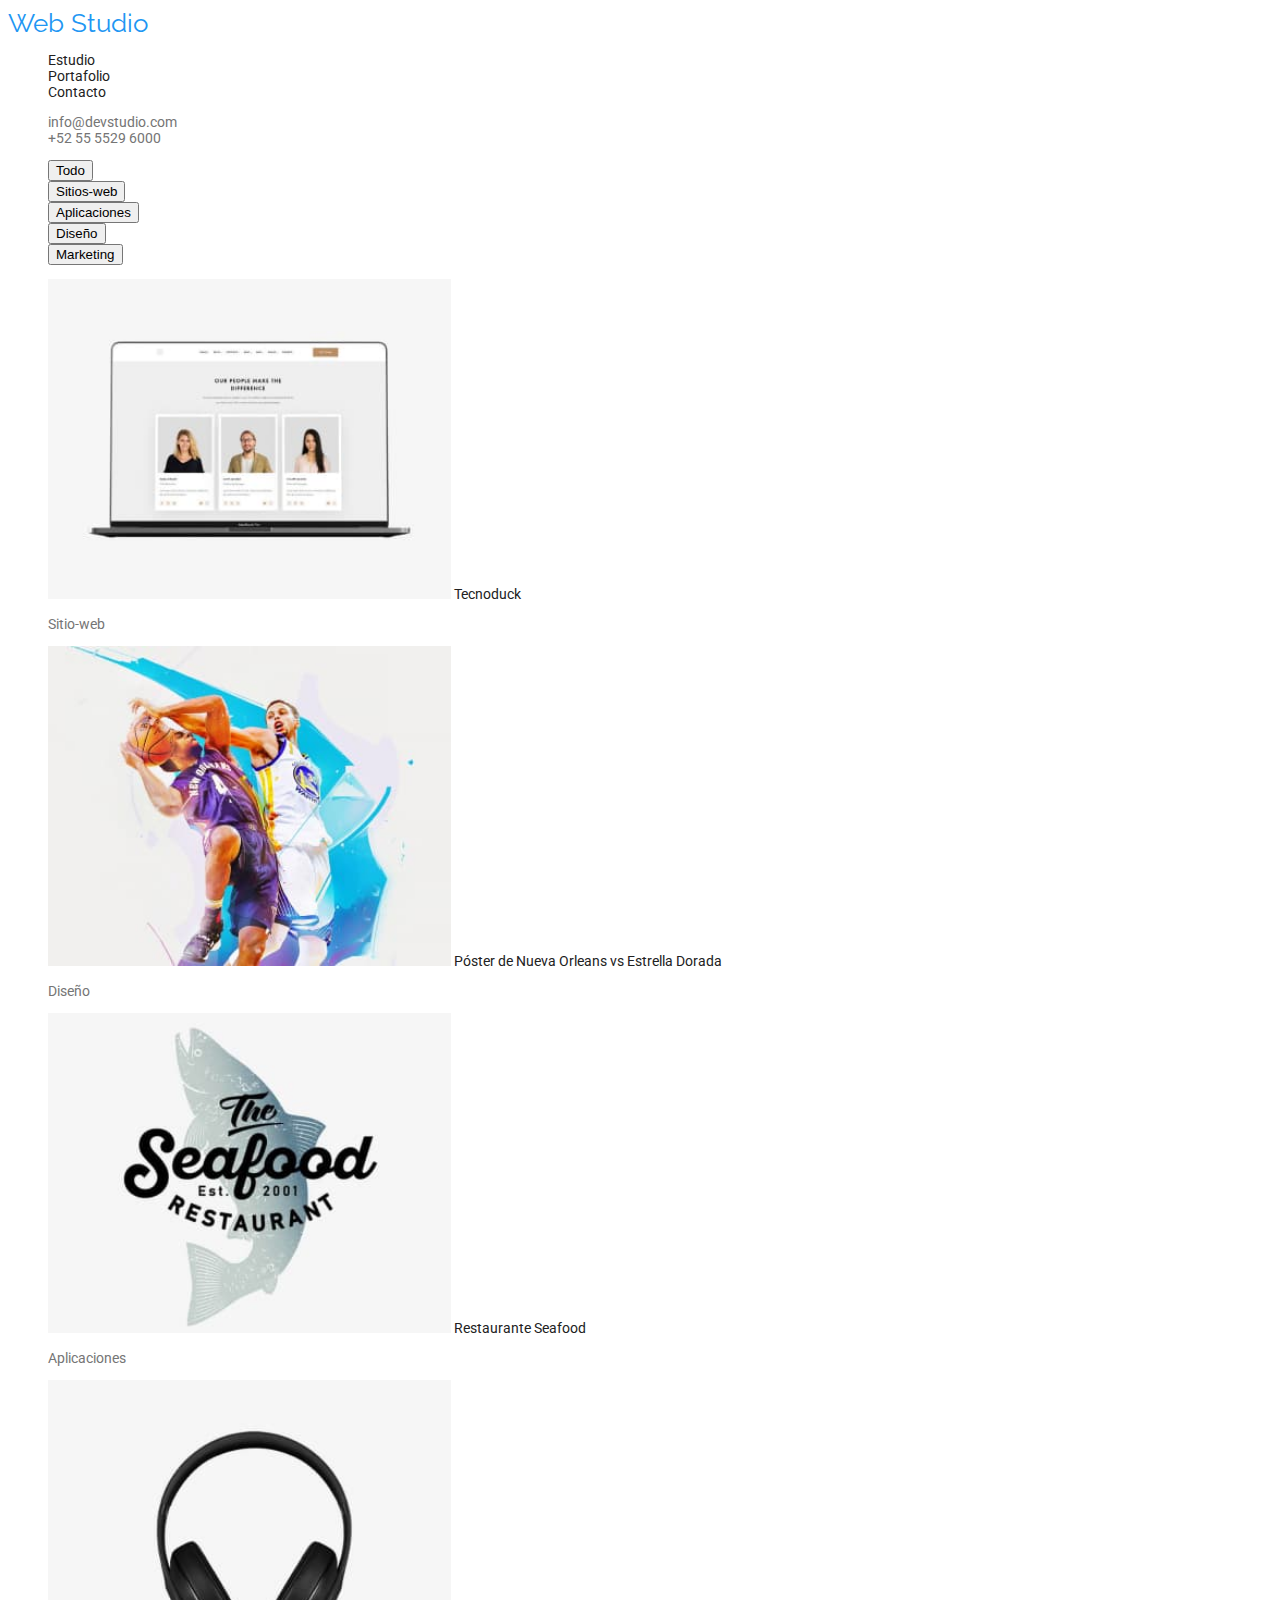
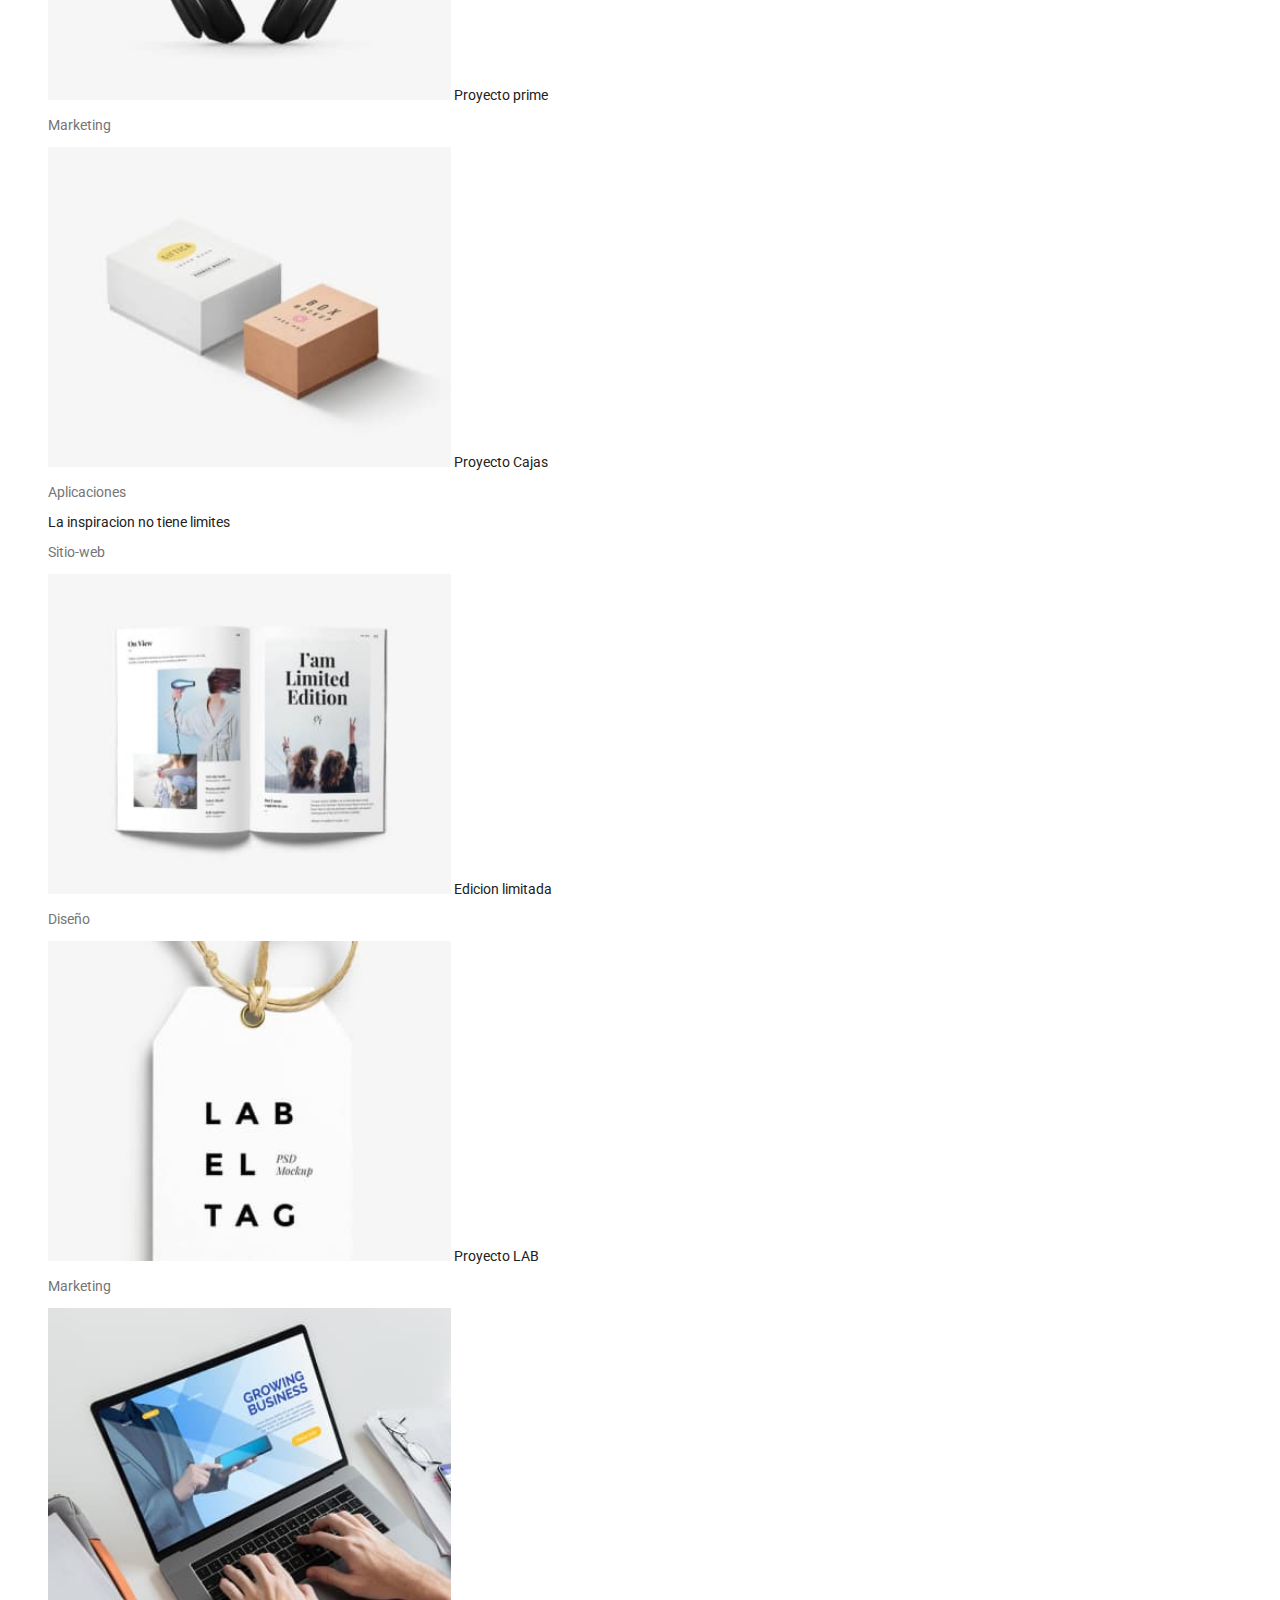
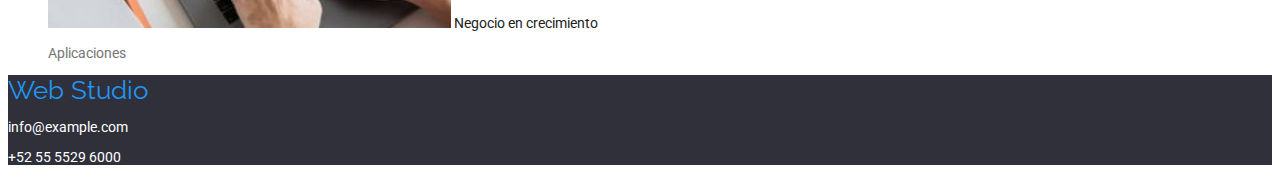
==== portafolio.html @ 546c636b "Add files via upload" ====
<!DOCTYPE html>
<html lang="es">
  <head>
    <meta charset="UTF-8" />
    <meta name="viewport" content="width=device-width, initial-scale=1.0" />
    <link href="./Css/styles.css" rel="stylesheet" type="text/css" />
    <link rel="preconnect" href="https://fonts.googleapis.com" />
    <link rel="preconnect" href="https://fonts.gstatic.com" crossorigin />
    <link
      href="https://fonts.googleapis.com/css2?family=Raleway:ital,wght@0,700;1,700&family=Roboto&display=swap"
      rel="stylesheet"
    />
    <title>PORTAFOLIO</title>
  </head>

  <body>
    <header class="header">
      <nav class="header-navegation">
        <a href="./index.html" class="logo">Web Studio</a>
        <ul class="header-menu-list">
          <li class="header-menu-item">
            <a href="./index.html" class="header-link link current"> Estudio</a>
          </li>
          <li class="header-menu-item">
            <a href="./portafolio.html" class="header-link link">Portafolio</a>
          </li>
          <li class="header-menu-item">
            <a href="" class="header-link link"> Contacto</a>
          </li>
        </ul>
        <ul class="header-contact-list">
          <li class="header-email">
            <a href="mailto:info@devstudio.com" class="info-header"
              >info@devstudio.com</a
            >
          </li>
          <li class="header-phone">
            <a href="tel:+525555296000" class="info-header">+52 55 5529 6000</a>
          </li>
        </ul>
      </nav>
    </header>
    <aside>
      <ul>
        <li><button>Todo</button></li>
        <li><button>Sitios-web</button></li>
        <li><button>Aplicaciones</button></li>
        <li><button>Diseño</button></li>
        <li><button>Marketing</button></li>
      </ul>
    </aside>
    <div class="products">
      <ul>
        <li>
          <img
            src="./images/imagenportcomputador.jpg"
            alt="computador-solo"
            height="320"
          />
          <span>Tecnoduck</span>
          <p class="section-details-p">Sitio-web</p>
        </li>
        <li>
          <img
            src="./images/imagenportjugadores.jpg"
            alt="Jugadores-de-baloncesto"
            height="320"
          />
          <span>Póster de Nueva Orleans vs Estrella Dorada</span>
          <p class="section-details-p">Diseño</p>
        </li>
        <li>
          <img
            src="./images/imagenportseafood.jpg"
            alt="Imagen-de-texto-sea-foods"
            height="320"
          />
          <span>Restaurante Seafood</span>
          <p class="section-details-p">Aplicaciones</p>
        </li>
        <li>
          <img
            src="./images/imagenportaudifonos.jpg"
            alt="Imagen-audifonos-sin-fondo"
            height="320"
          />
          <span>Proyecto prime</span>
          <p class="section-details-p">Marketing</p>
        </li>
        <li>
          <img
            src="./images/imagenportcajas.jpg"
            alt="Imagen-de-cajas"
            height="320"
          />
          <span>Proyecto Cajas</span>
          <p class="section-details-p">Aplicaciones</p>
        </li>
        <li>
          <imgsrc
            ="./images/imagenportmonitor.jpg"
            alt="imagen-de-monitor"
            height="320"
          />
          <span>La inspiracion no tiene limites</span>
          <p class="section-details-p">Sitio-web</p>
        </li>
        <li>
          <img
            src="./images/imagenportlibro.jpg"
            alt="Imagen-de-libros"
            height="320"
          />
          <span>Edicion limitada</span>
          <p class="section-details-p">Diseño</p>
        </li>
        <li>
          <img
            src="./images/imagenportetiqueta.jpg"
            alt="Imagen-de-etiquetas-de-ropa"
            height="320"
          />
          <span>Proyecto LAB</span>
          <p class="section-details-p">Marketing</p>
        </li>
        <li>
          <img
            src="./images/imagenportcomputadorconmanos.jpg"
            alt="Imagen-computador-con-manos"
            height="320"
          />
          <span>Negocio en crecimiento</span>
          <p class="section-details-p">Aplicaciones</p>
        </li>
      </ul>
    </div>
    <footer>
      <a href="https://stevenb19.github.io/Primer-proyecto/" class="logo"
        >Web Studio</a
      >
      <div class="footer-address">
        <p class="info">info@example.com</p>
        <p class="info">+52 55 5529 6000</p>
      </div>
      <!-- <div class="redes">
        <p>ENCUENTRANOS EN</p>
        <a href="https://www.instagram.com/" target="_blank">
          <img src="images/loginstagram.jpg" alt="logo-instagram" width="30" />
        </a>
        <a href="https://twitter.com/" target="_blank">
          <img src="images/logtwiter.jpg" alt="logo-twitter" width="30" />
        </a>
        <a href="https://www.facebook.com/" target="_blank">
          <img src="images/logfacebook.jpg" alt="logo-facebook" width="30" />
        </a>
        <a href="https://co.linkedin.com/" target="_blank">
          <img src="images/loglinkedin.jpg" alt="logo-linkedin" width="30" />
        </a>
      </div>-->
    </footer>
  </body>
</html>
---- Css/styles.css ----
:root {
    --primary-text-color: #212121;
    --secondary-text-color: #757575;
    --accent-color: #2196f3;
    --primary-background-color: #ffffff;
    --secondary-background-color: #2f303a;
}

* {
    list-style: none;
}

body {
    font-family: 'Roboto', sans-serif;
    font-size: 14px;
    color: var(--primary-text-color);
    background-color: var(--primary-background-color);
}

.principal-aside {
    background-color: rgb(47, 48, 58);
    text-align: center;
    text-decoration: none;
}

h1 {
    color: #ffffff;
    font-family: 'Roboto';
    font-size: 44px;
    white-space: pre-line;
    text-align: center;
    letter-spacing: 0.06em;

}

.btn-primary:hover {
    background: rgb(97, 97, 219);
    color: 2196F3;
    cursor: pointer;
}

.btn-primary {
    background: 2196F3;
    color: var(--accent-color);
    text-align: center;
    cursor: pointer;
    display: flex;
    flex-direction: row;
    justify-content: center;
    align-items: center;
    padding: 10px 32px;
    display: inline;
}

.btn-primary {
    background: var(--accent-color);
    color: white;
    cursor: pointer
}

button {
    background: light-gray;
    color: black;
    cursor: pointer
}

button:hover {
    background: blue;
    color: white;
    cursor: pointer
}

button:active {
    background: gray;
    color: white;
    cursor: pointer
}

.info {
    color: rgb(255, 255, 255);
    text-decoration: none;
}

.info:hover {
    color: var(--accent-color);
}

.info-aside {
    color: rgb(2, 2, 2);
    text-decoration: none;
}

.info-aside:hover {
    color: var(--accent-color);
}

.info-aside:active {
    color: rgb(79, 149, 240);
}

header {
    display: inline;
    width: 281px;
    height: 16px;
    left: 453px;
    top: 32px;
}

.header-link {
    color: var(--primary-text-color);
    text-decoration: none;

}

.header-link:hover {
    color: var(--accent-color);

}

.info-header {
    text-decoration: none;
    color: var(--secondary-text-color);
}

.info-header:hover {

    color: var(--accent-color);

}

footer {
    text-decoration: none;
    background-color: rgb(47, 48, 58);
    color: aliceblue;
}

.logo {
    font-family: 'Raleway', sans-serif;
    color: var(--accent-color);
    font-size: 26px;
    box-shadow: none;
    text-decoration: none;
}

.footer-address {
    cursor: pointer;
}

.section-details-p {
    color: var(--secondary-text-color);
}

.our-equip {
    background-color: rgb(245, 244, 250);
}
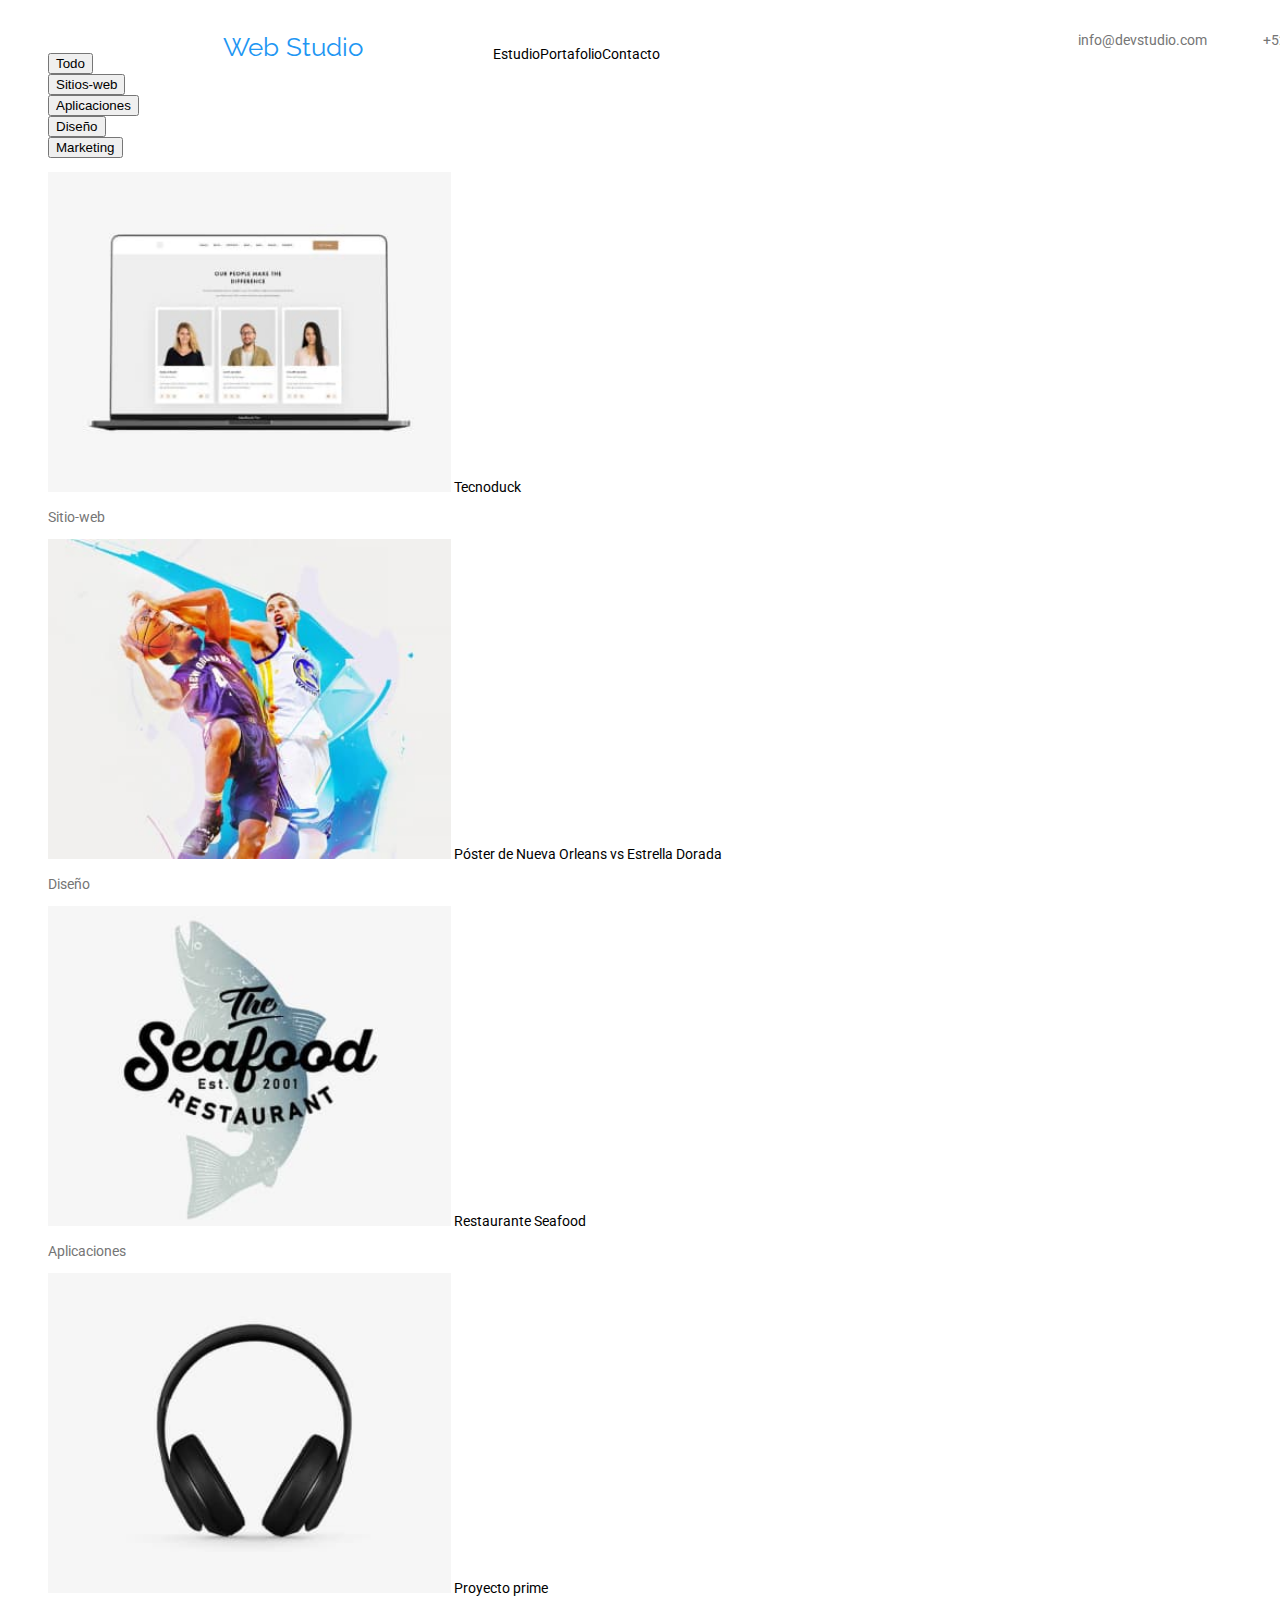
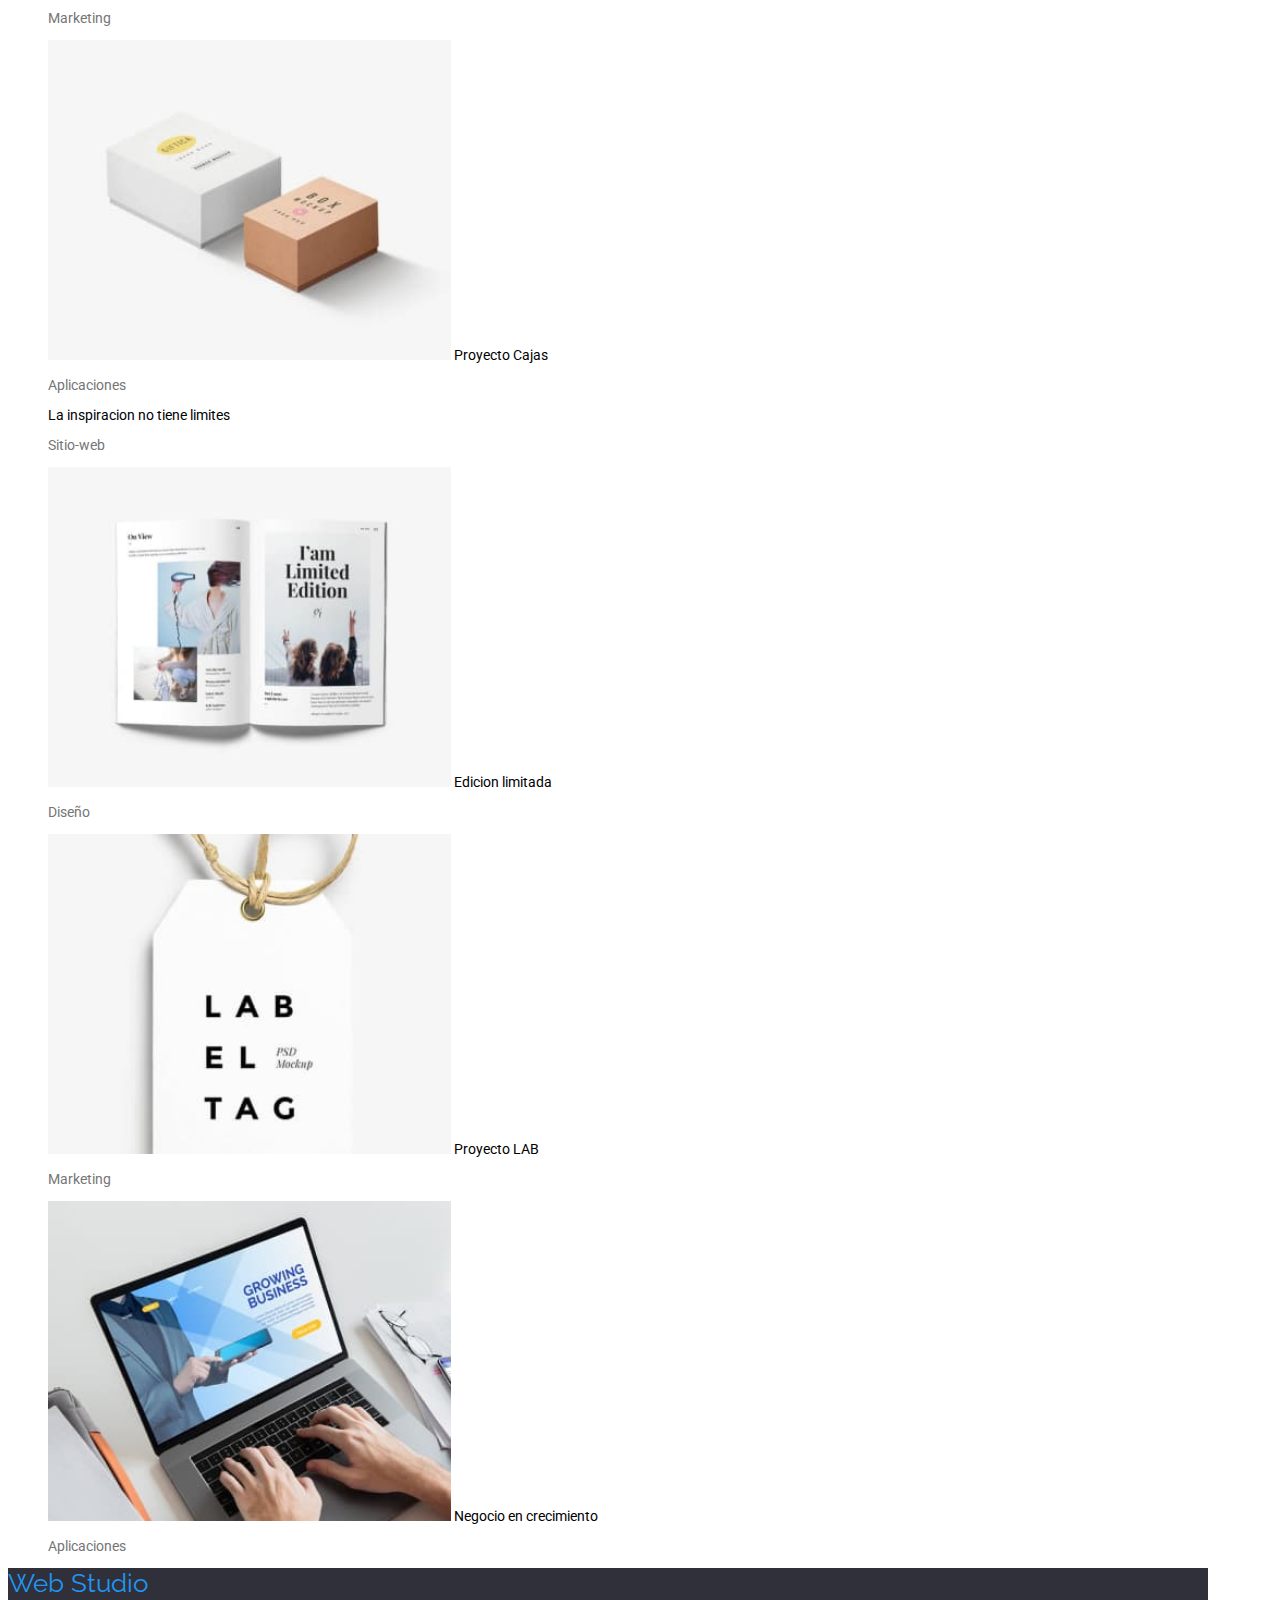
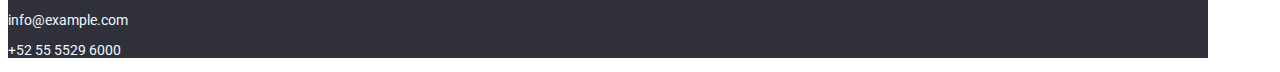
==== commit 441fdb15: "adelanto posicionamiento" ====
--- a/portafolio.html
+++ b/portafolio.html
@@ -16,7 +16,7 @@
   <body>
     <header class="header">
       <nav class="header-navegation">
-        <a href="./index.html" class="logo">Web Studio</a>
+        <a href="./index.html" class="logo-header">Web Studio</a>
         <ul class="header-menu-list">
           <li class="header-menu-item">
             <a href="./index.html" class="header-link link current"> Estudio</a>
@@ -30,12 +30,14 @@
         </ul>
         <ul class="header-contact-list">
           <li class="header-email">
-            <a href="mailto:info@devstudio.com" class="info-header"
+            <a href="mailto:info@devstudio.com" class="info-header-email"
               >info@devstudio.com</a
             >
           </li>
           <li class="header-phone">
-            <a href="tel:+525555296000" class="info-header">+52 55 5529 6000</a>
+            <a href="tel:+525555296000" class="info-header-phone"
+              >+52 55 5529 6000</a
+            >
           </li>
         </ul>
       </nav>
@@ -135,7 +137,7 @@
       </ul>
     </div>
     <footer>
-      <a href="https://stevenb19.github.io/Primer-proyecto/" class="logo"
+      <a href="https://stevenb19.github.io/Primer-proyecto/" class="logo-footer"
         >Web Studio</a
       >
       <div class="footer-address">
--- a/Css/styles.css
+++ b/Css/styles.css
@@ -1,5 +1,5 @@
 :root {
-    --primary-text-color: #212121;
+    --primary-text-color: #000000;
     --secondary-text-color: #757575;
     --accent-color: #2196f3;
     --primary-background-color: #ffffff;
@@ -15,12 +15,66 @@
     font-size: 14px;
     color: var(--primary-text-color);
     background-color: var(--primary-background-color);
+    width: 1200px;
+}
+
+.header-navegation {
+    display: inline-flex;
+    position: static;
+    width: 1200px;
+}
+
+.header-menu-list {
+    display: inline-flex;
+    position: absolute;
+    width: 281px;
+    height: 16px;
+    left: 453px;
+    top: 32px;
+}
+
+.header-link-estudio {
+    Width 49px Height 16px Top 32px Left 453px
+}
+
+.header-contact-list {
+    display: inline-flex;
+
+}
+
+.info-header-email {
+    text-decoration: none;
+    color: var(--secondary-text-color);
+    position: absolute;
+    width: 135px;
+    height: 16px;
+    left: 1078px;
+    top: 32px;
+}
+
+.info-header-email:hover {
+    color: var(--accent-color);
+}
+
+.info-header-phone {
+    text-decoration: none;
+    color: var(--secondary-text-color);
+    position: absolute;
+    width: 118px;
+    height: 16px;
+    left: 1263px;
+    top: 32px;
+}
+
+.info-header-phone:hover {
+    color: var(--accent-color);
 }
 
 .principal-aside {
     background-color: rgb(47, 48, 58);
     text-align: center;
     text-decoration: none;
+    width: 1200px;
 }
 
 h1 {
@@ -76,15 +130,6 @@
     cursor: pointer
 }
 
-.info {
-    color: rgb(255, 255, 255);
-    text-decoration: none;
-}
-
-.info:hover {
-    color: var(--accent-color);
-}
-
 .info-aside {
     color: rgb(2, 2, 2);
     text-decoration: none;
@@ -134,13 +179,28 @@
     color: aliceblue;
 }
 
-.logo {
+.logo-header {
     font-family: 'Raleway', sans-serif;
     color: var(--accent-color);
     font-size: 26px;
     box-shadow: none;
     text-decoration: none;
-}
+    height: 31px;
+    width: 145px;
+    position: relative;
+    left: 215px;
+    top: 24px;
+    border-radius: 0%;
+}
+
+.logo-footer {
+    font-family: 'Raleway', sans-serif;
+    color: var(--accent-color);
+    font-size: 26px;
+    box-shadow: none;
+    text-decoration: none;
+}
+
 
 .footer-address {
     cursor: pointer;
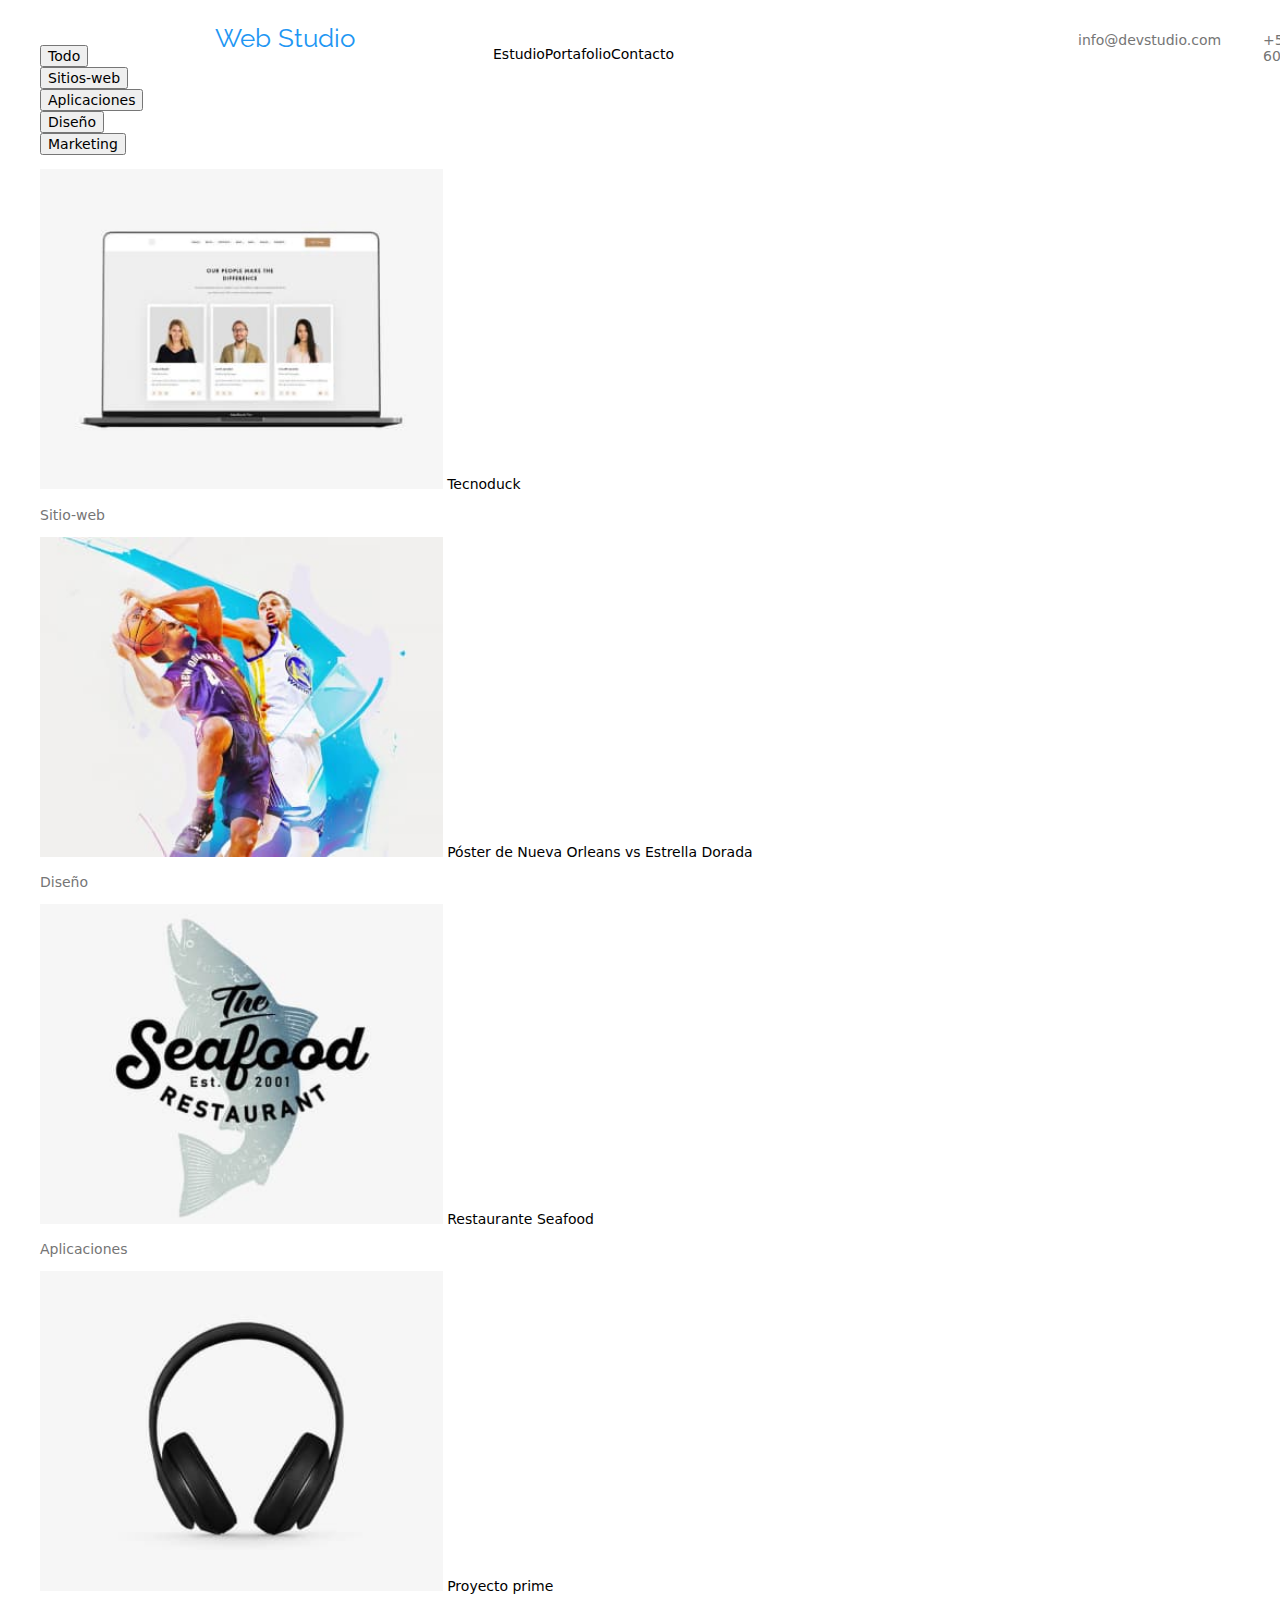
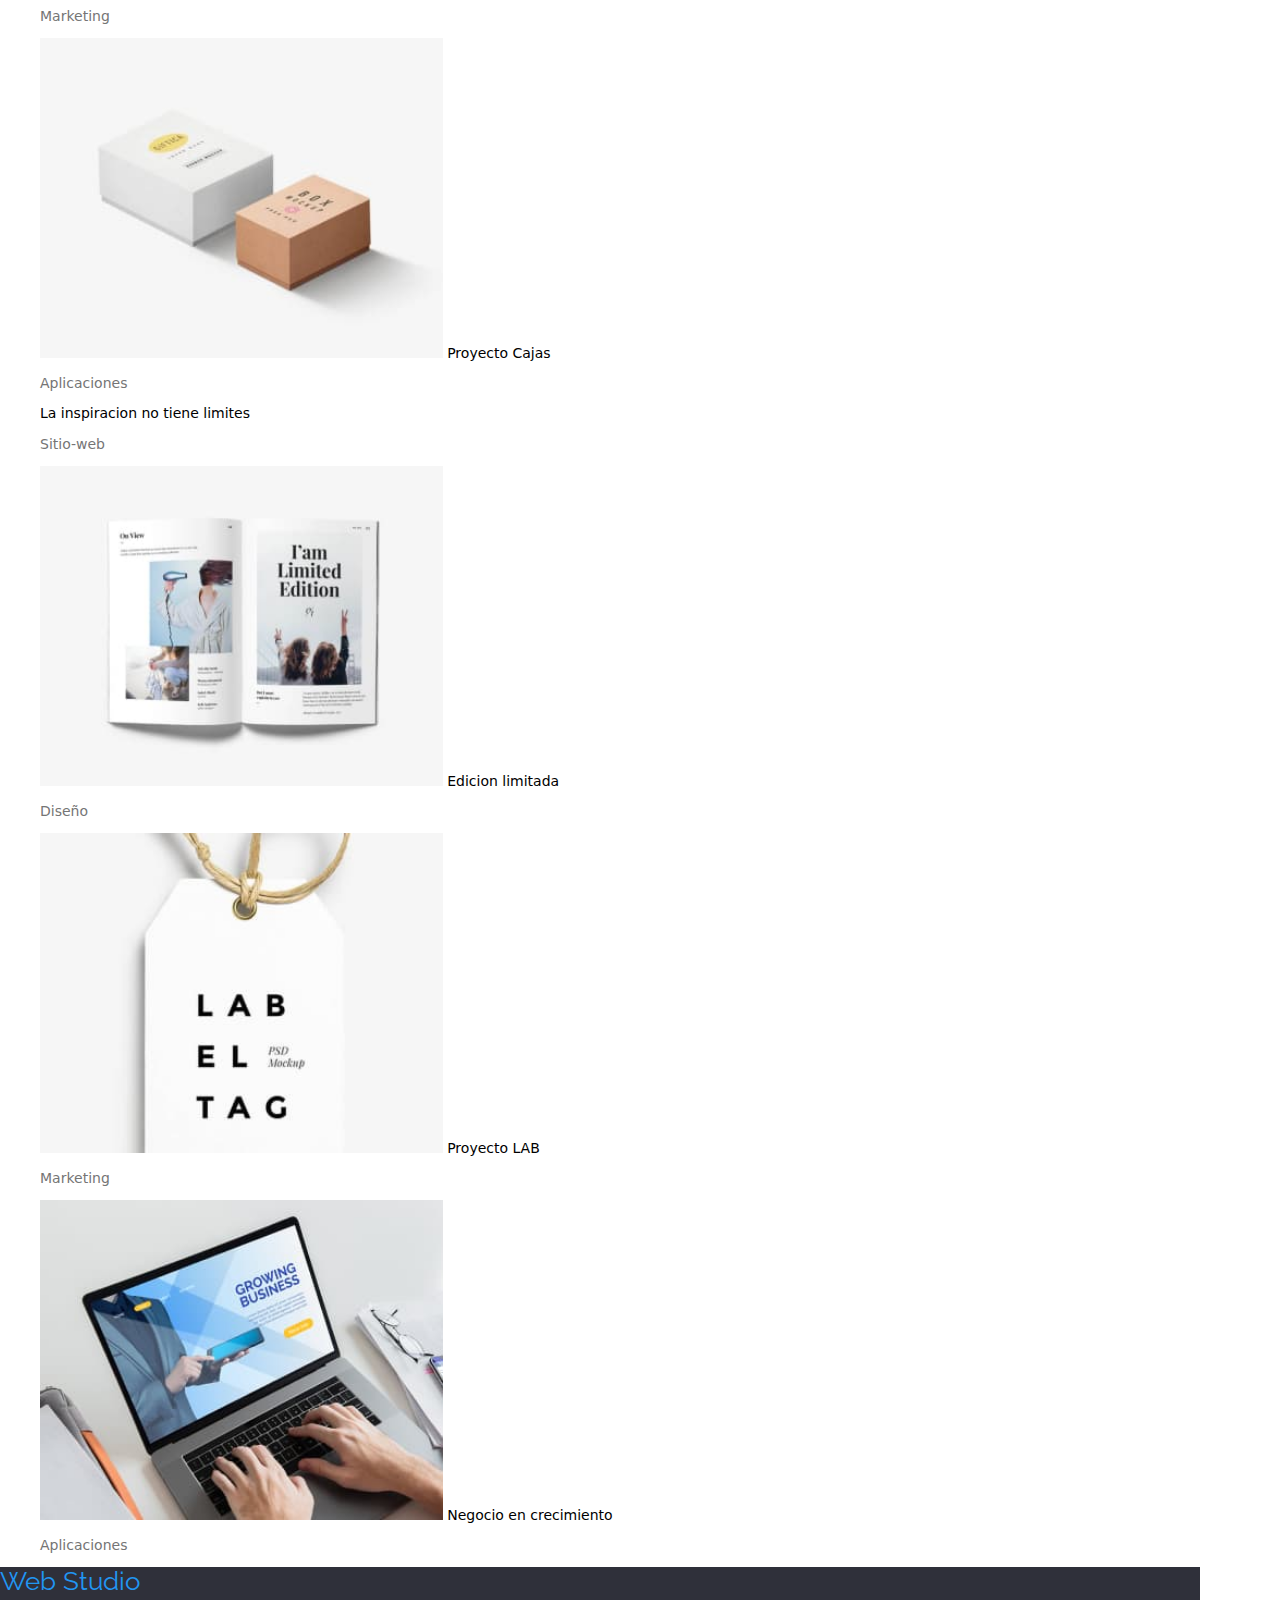
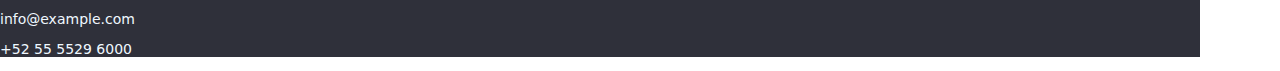
==== commit 71b6e7bf: "prueba de primer miembro" ====
--- a/portafolio.html
+++ b/portafolio.html
@@ -4,6 +4,10 @@
     <meta charset="UTF-8" />
     <meta name="viewport" content="width=device-width, initial-scale=1.0" />
     <link href="./Css/styles.css" rel="stylesheet" type="text/css" />
+    <link
+      href="./modern-normalize-main/modern-normalize.css"
+      rel="stylesheet"
+    />
     <link rel="preconnect" href="https://fonts.googleapis.com" />
     <link rel="preconnect" href="https://fonts.gstatic.com" crossorigin />
     <link
--- a/Css/styles.css
+++ b/Css/styles.css
@@ -33,10 +33,6 @@
     top: 32px;
 }
 
-.header-link-estudio {
-    Width 49px Height 16px Top 32px Left 453px
-}
-
 .header-contact-list {
     display: inline-flex;
 
@@ -74,7 +70,7 @@
     background-color: rgb(47, 48, 58);
     text-align: center;
     text-decoration: none;
-    width: 1200px;
+
 }
 
 h1 {
@@ -212,4 +208,8 @@
 
 .our-equip {
     background-color: rgb(245, 244, 250);
+}
+
+.primer-miembro {
+    filter: drop-shadow(0px 4px 4px rgba(0, 0, 0, 0.25));
 }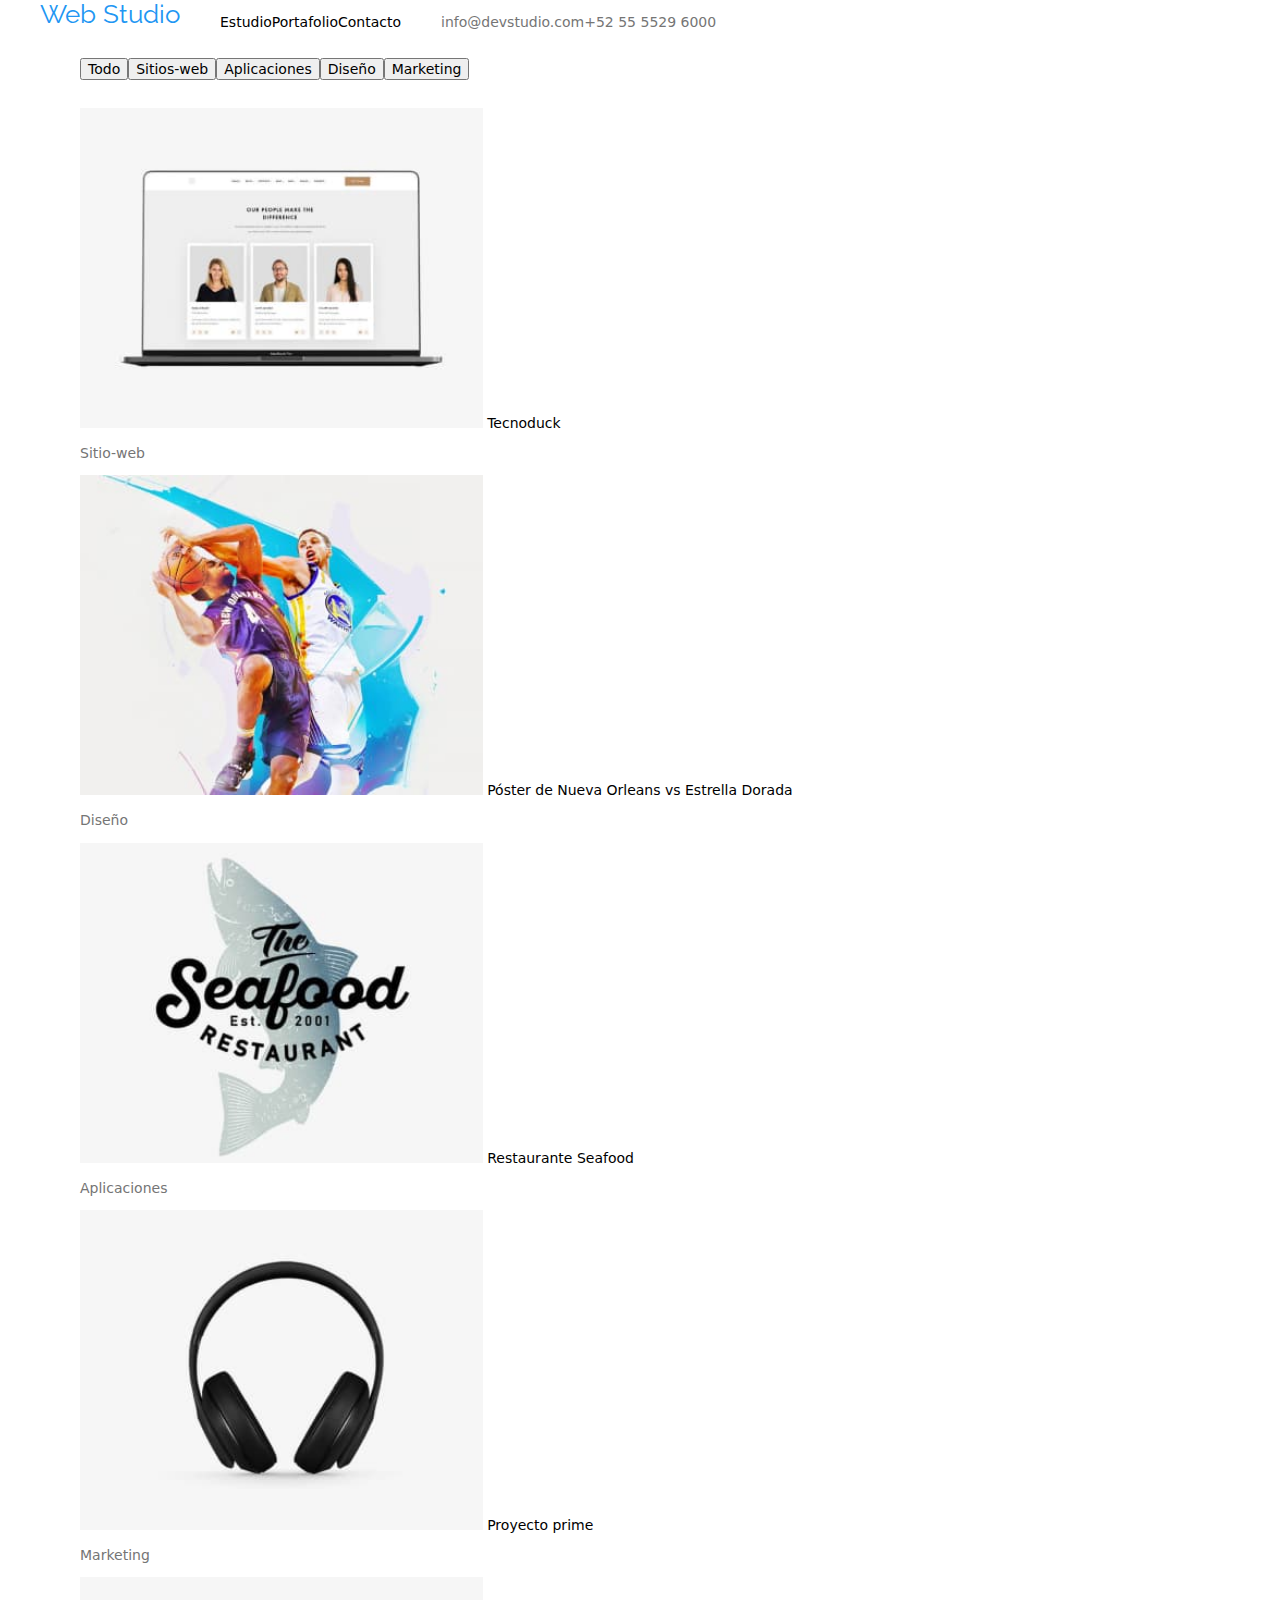
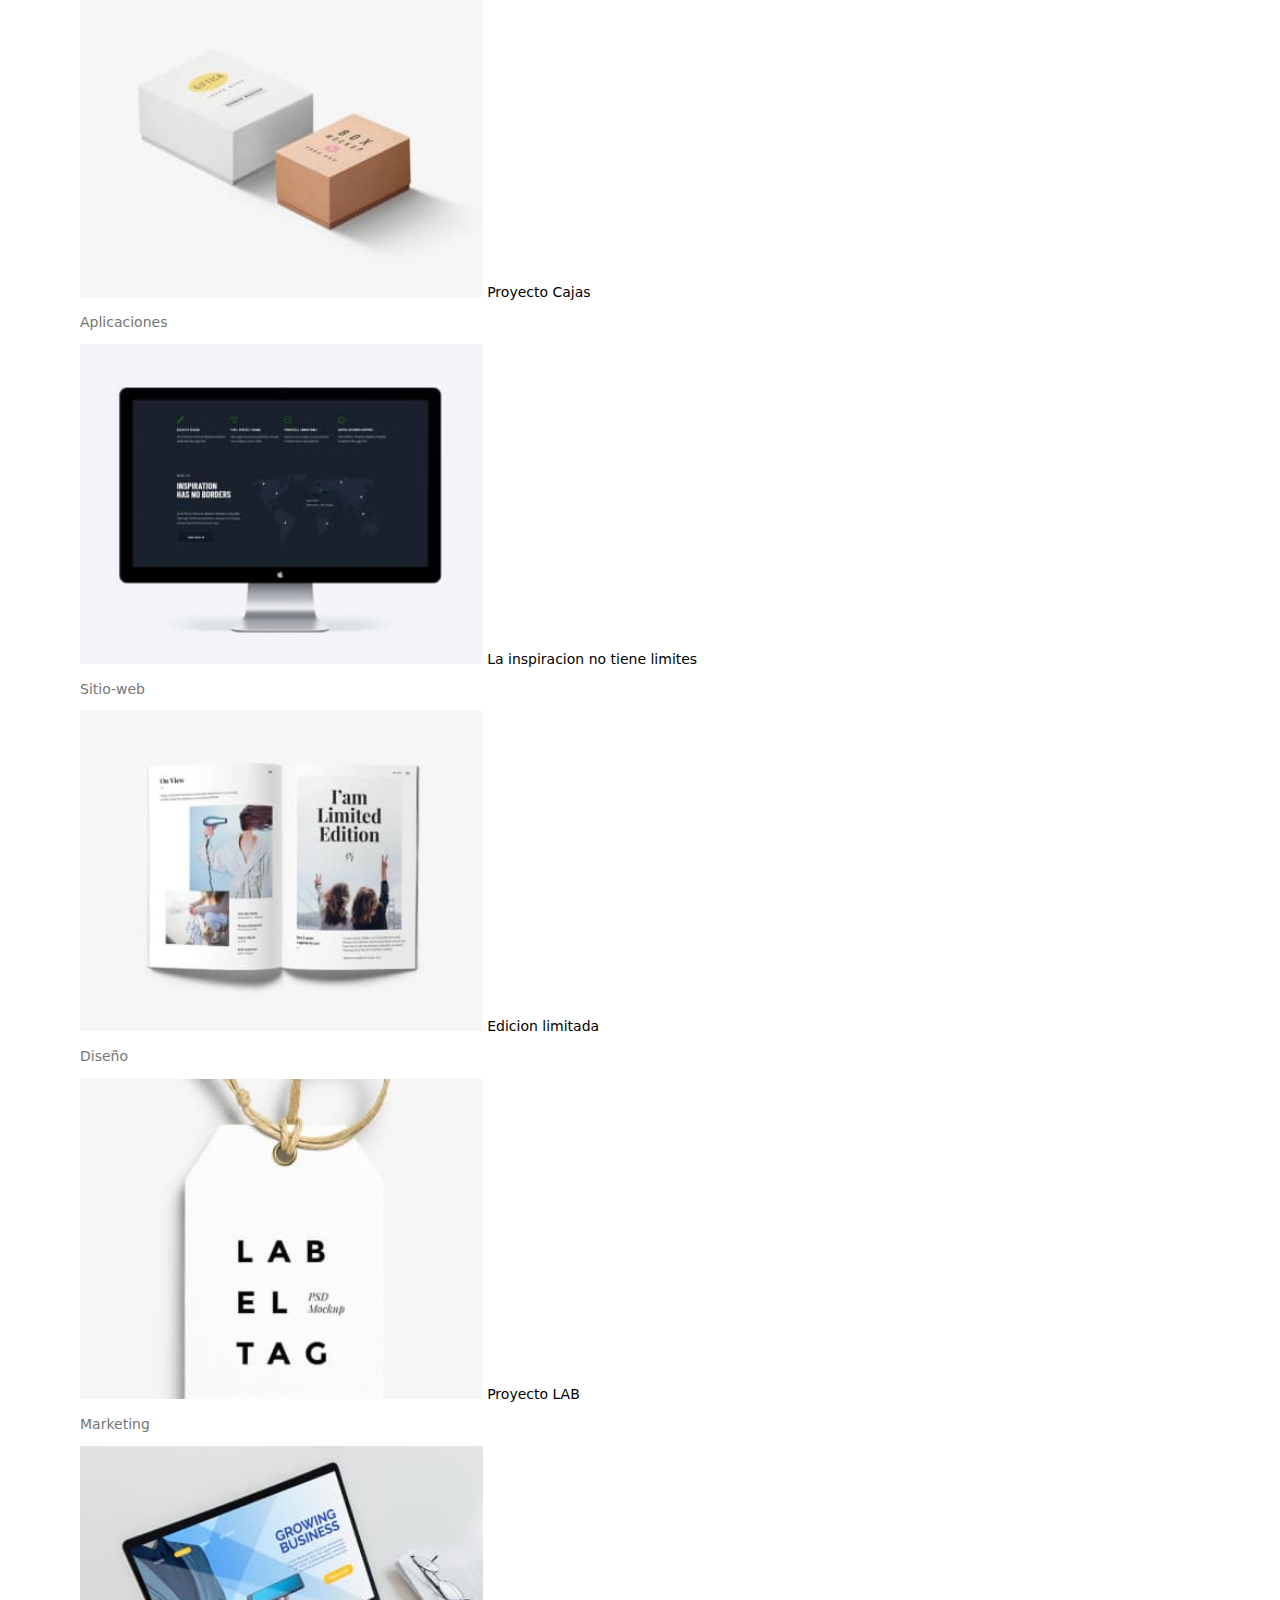
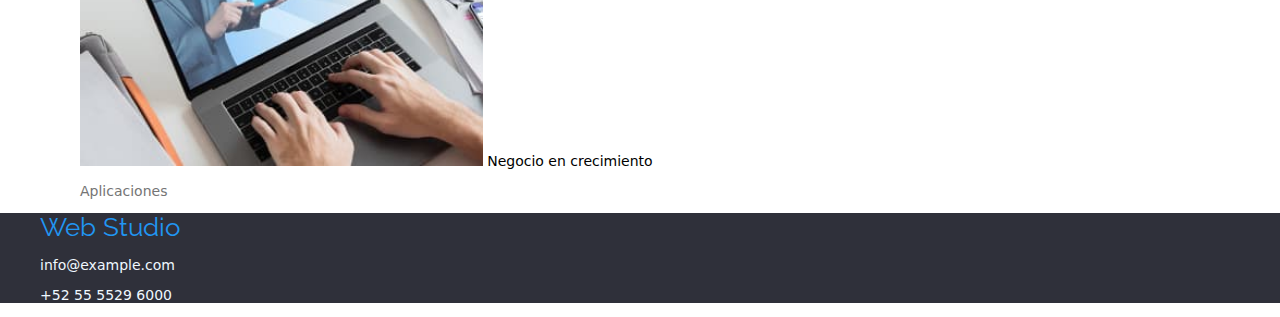
==== commit 048c4fc4: "portafolio container" ====
--- a/portafolio.html
+++ b/portafolio.html
@@ -19,136 +19,149 @@
 
   <body>
     <header class="header">
-      <nav class="header-navegation">
-        <a href="./index.html" class="logo-header">Web Studio</a>
-        <ul class="header-menu-list">
-          <li class="header-menu-item">
-            <a href="./index.html" class="header-link link current"> Estudio</a>
+      <div class="container">
+        <nav class="header-navegation">
+          <a href="./index.html" class="logo-header">Web Studio</a>
+          <ul class="header-menu-list">
+            <li class="header-menu-item">
+              <a href="./index.html" class="header-link link current">
+                Estudio</a
+              >
+            </li>
+            <li class="header-menu-item">
+              <a href="./portafolio.html" class="header-link link"
+                >Portafolio</a
+              >
+            </li>
+            <li class="header-menu-item">
+              <a href="" class="header-link link"> Contacto</a>
+            </li>
+          </ul>
+          <ul class="header-contact-list">
+            <li class="header-email">
+              <a href="mailto:info@devstudio.com" class="info-header-email"
+                >info@devstudio.com</a
+              >
+            </li>
+            <li class="header-phone">
+              <a href="tel:+525555296000" class="info-header-phone"
+                >+52 55 5529 6000</a
+              >
+            </li>
+          </ul>
+        </nav>
+      </div>
+    </header>
+    <aside>
+      <div class="container">
+        <ul class="botones-nav">
+          <li><button>Todo</button></li>
+          <li><button>Sitios-web</button></li>
+          <li><button>Aplicaciones</button></li>
+          <li><button>Diseño</button></li>
+          <li><button>Marketing</button></li>
+        </ul>
+      </div>
+    </aside>
+    <div class="products">
+      <div class="container">
+        <ul>
+          <li>
+            <img
+              src="./images/imagenportcomputador.jpg"
+              alt="computador-solo"
+              height="320"
+            />
+            <span>Tecnoduck</span>
+            <p class="section-details-p">Sitio-web</p>
           </li>
-          <li class="header-menu-item">
-            <a href="./portafolio.html" class="header-link link">Portafolio</a>
+          <li>
+            <img
+              src="./images/imagenportjugadores.jpg"
+              alt="Jugadores-de-baloncesto"
+              height="320"
+            />
+            <span>Póster de Nueva Orleans vs Estrella Dorada</span>
+            <p class="section-details-p">Diseño</p>
           </li>
-          <li class="header-menu-item">
-            <a href="" class="header-link link"> Contacto</a>
+          <li>
+            <img
+              src="./images/imagenportseafood.jpg"
+              alt="Imagen-de-texto-sea-foods"
+              height="320"
+            />
+            <span>Restaurante Seafood</span>
+            <p class="section-details-p">Aplicaciones</p>
+          </li>
+          <li>
+            <img
+              src="./images/imagenportaudifonos.jpg"
+              alt="Imagen-audifonos-sin-fondo"
+              height="320"
+            />
+            <span>Proyecto prime</span>
+            <p class="section-details-p">Marketing</p>
+          </li>
+          <li>
+            <img
+              src="./images/imagenportcajas.jpg"
+              alt="Imagen-de-cajas"
+              height="320"
+            />
+            <span>Proyecto Cajas</span>
+            <p class="section-details-p">Aplicaciones</p>
+          </li>
+          <li>
+            <img
+              src="./images/imagenportmonitor.jpg"
+              alt="imagen-de-monitor"
+              height="320"
+            />
+            <span>La inspiracion no tiene limites</span>
+            <p class="section-details-p">Sitio-web</p>
+          </li>
+          <li>
+            <img
+              src="./images/imagenportlibro.jpg"
+              alt="Imagen-de-libros"
+              height="320"
+            />
+            <span>Edicion limitada</span>
+            <p class="section-details-p">Diseño</p>
+          </li>
+          <li>
+            <img
+              src="./images/imagenportetiqueta.jpg"
+              alt="Imagen-de-etiquetas-de-ropa"
+              height="320"
+            />
+            <span>Proyecto LAB</span>
+            <p class="section-details-p">Marketing</p>
+          </li>
+          <li>
+            <img
+              src="./images/imagenportcomputadorconmanos.jpg"
+              alt="Imagen-computador-con-manos"
+              height="320"
+            />
+            <span>Negocio en crecimiento</span>
+            <p class="section-details-p">Aplicaciones</p>
           </li>
         </ul>
-        <ul class="header-contact-list">
-          <li class="header-email">
-            <a href="mailto:info@devstudio.com" class="info-header-email"
-              >info@devstudio.com</a
-            >
-          </li>
-          <li class="header-phone">
-            <a href="tel:+525555296000" class="info-header-phone"
-              >+52 55 5529 6000</a
-            >
-          </li>
-        </ul>
-      </nav>
-    </header>
-    <aside>
-      <ul>
-        <li><button>Todo</button></li>
-        <li><button>Sitios-web</button></li>
-        <li><button>Aplicaciones</button></li>
-        <li><button>Diseño</button></li>
-        <li><button>Marketing</button></li>
-      </ul>
-    </aside>
-    <div class="products">
-      <ul>
-        <li>
-          <img
-            src="./images/imagenportcomputador.jpg"
-            alt="computador-solo"
-            height="320"
-          />
-          <span>Tecnoduck</span>
-          <p class="section-details-p">Sitio-web</p>
-        </li>
-        <li>
-          <img
-            src="./images/imagenportjugadores.jpg"
-            alt="Jugadores-de-baloncesto"
-            height="320"
-          />
-          <span>Póster de Nueva Orleans vs Estrella Dorada</span>
-          <p class="section-details-p">Diseño</p>
-        </li>
-        <li>
-          <img
-            src="./images/imagenportseafood.jpg"
-            alt="Imagen-de-texto-sea-foods"
-            height="320"
-          />
-          <span>Restaurante Seafood</span>
-          <p class="section-details-p">Aplicaciones</p>
-        </li>
-        <li>
-          <img
-            src="./images/imagenportaudifonos.jpg"
-            alt="Imagen-audifonos-sin-fondo"
-            height="320"
-          />
-          <span>Proyecto prime</span>
-          <p class="section-details-p">Marketing</p>
-        </li>
-        <li>
-          <img
-            src="./images/imagenportcajas.jpg"
-            alt="Imagen-de-cajas"
-            height="320"
-          />
-          <span>Proyecto Cajas</span>
-          <p class="section-details-p">Aplicaciones</p>
-        </li>
-        <li>
-          <imgsrc
-            ="./images/imagenportmonitor.jpg"
-            alt="imagen-de-monitor"
-            height="320"
-          />
-          <span>La inspiracion no tiene limites</span>
-          <p class="section-details-p">Sitio-web</p>
-        </li>
-        <li>
-          <img
-            src="./images/imagenportlibro.jpg"
-            alt="Imagen-de-libros"
-            height="320"
-          />
-          <span>Edicion limitada</span>
-          <p class="section-details-p">Diseño</p>
-        </li>
-        <li>
-          <img
-            src="./images/imagenportetiqueta.jpg"
-            alt="Imagen-de-etiquetas-de-ropa"
-            height="320"
-          />
-          <span>Proyecto LAB</span>
-          <p class="section-details-p">Marketing</p>
-        </li>
-        <li>
-          <img
-            src="./images/imagenportcomputadorconmanos.jpg"
-            alt="Imagen-computador-con-manos"
-            height="320"
-          />
-          <span>Negocio en crecimiento</span>
-          <p class="section-details-p">Aplicaciones</p>
-        </li>
-      </ul>
+      </div>
     </div>
     <footer>
-      <a href="https://stevenb19.github.io/Primer-proyecto/" class="logo-footer"
-        >Web Studio</a
-      >
-      <div class="footer-address">
-        <p class="info">info@example.com</p>
-        <p class="info">+52 55 5529 6000</p>
-      </div>
-      <!-- <div class="redes">
+      <div class="container">
+        <a
+          href="https://stevenb19.github.io/Primer-proyecto/"
+          class="logo-footer"
+          >Web Studio</a
+        >
+        <div class="footer-address">
+          <p class="info">info@example.com</p>
+          <p class="info">+52 55 5529 6000</p>
+        </div>
+        <!-- <div class="redes">
         <p>ENCUENTRANOS EN</p>
         <a href="https://www.instagram.com/" target="_blank">
           <img src="images/loginstagram.jpg" alt="logo-instagram" width="30" />
@@ -163,6 +176,7 @@
           <img src="images/loglinkedin.jpg" alt="logo-linkedin" width="30" />
         </a>
       </div>-->
+      </div>
     </footer>
   </body>
 </html>
--- a/Css/styles.css
+++ b/Css/styles.css
@@ -15,22 +15,25 @@
     font-size: 14px;
     color: var(--primary-text-color);
     background-color: var(--primary-background-color);
+}
+
+h2 {
+    text-align: center;
+}
+
+.container {
     width: 1200px;
+    margin-left: auto;
+    margin-right: auto;
 }
 
 .header-navegation {
     display: inline-flex;
     position: static;
-    width: 1200px;
 }
 
 .header-menu-list {
     display: inline-flex;
-    position: absolute;
-    width: 281px;
-    height: 16px;
-    left: 453px;
-    top: 32px;
 }
 
 .header-contact-list {
@@ -41,11 +44,6 @@
 .info-header-email {
     text-decoration: none;
     color: var(--secondary-text-color);
-    position: absolute;
-    width: 135px;
-    height: 16px;
-    left: 1078px;
-    top: 32px;
 }
 
 .info-header-email:hover {
@@ -55,15 +53,11 @@
 .info-header-phone {
     text-decoration: none;
     color: var(--secondary-text-color);
-    position: absolute;
-    width: 118px;
-    height: 16px;
-    left: 1263px;
-    top: 32px;
 }
 
 .info-header-phone:hover {
     color: var(--accent-color);
+
 }
 
 .principal-aside {
@@ -181,11 +175,6 @@
     font-size: 26px;
     box-shadow: none;
     text-decoration: none;
-    height: 31px;
-    width: 145px;
-    position: relative;
-    left: 215px;
-    top: 24px;
     border-radius: 0%;
 }
 
@@ -206,10 +195,36 @@
     color: var(--secondary-text-color);
 }
 
-.our-equip {
+.container-our-equip {
+
     background-color: rgb(245, 244, 250);
 }
 
+.miembros {
+    display: flex;
+}
+
 .primer-miembro {
-    filter: drop-shadow(0px 4px 4px rgba(0, 0, 0, 0.25));
+    width: 270px;
+    filter: drop-shadow(0px 4px 4px rgba(0, 0, 0, 0.25));
+}
+
+.segundo-miembro {
+    width: 270px;
+    filter: drop-shadow(0px 4px 4px rgba(0, 0, 0, 0.25));
+}
+
+.tercer-miembro {
+    width: 270px;
+    filter: drop-shadow(0px 4px 4px rgba(0, 0, 0, 0.25));
+}
+
+.cuarto-miembro {
+    width: 270px;
+    filter: drop-shadow(0px 4px 4px rgba(0, 0, 0, 0.25));
+}
+
+.botones-nav {
+    text-align: center;
+    display: inline-flex;
 }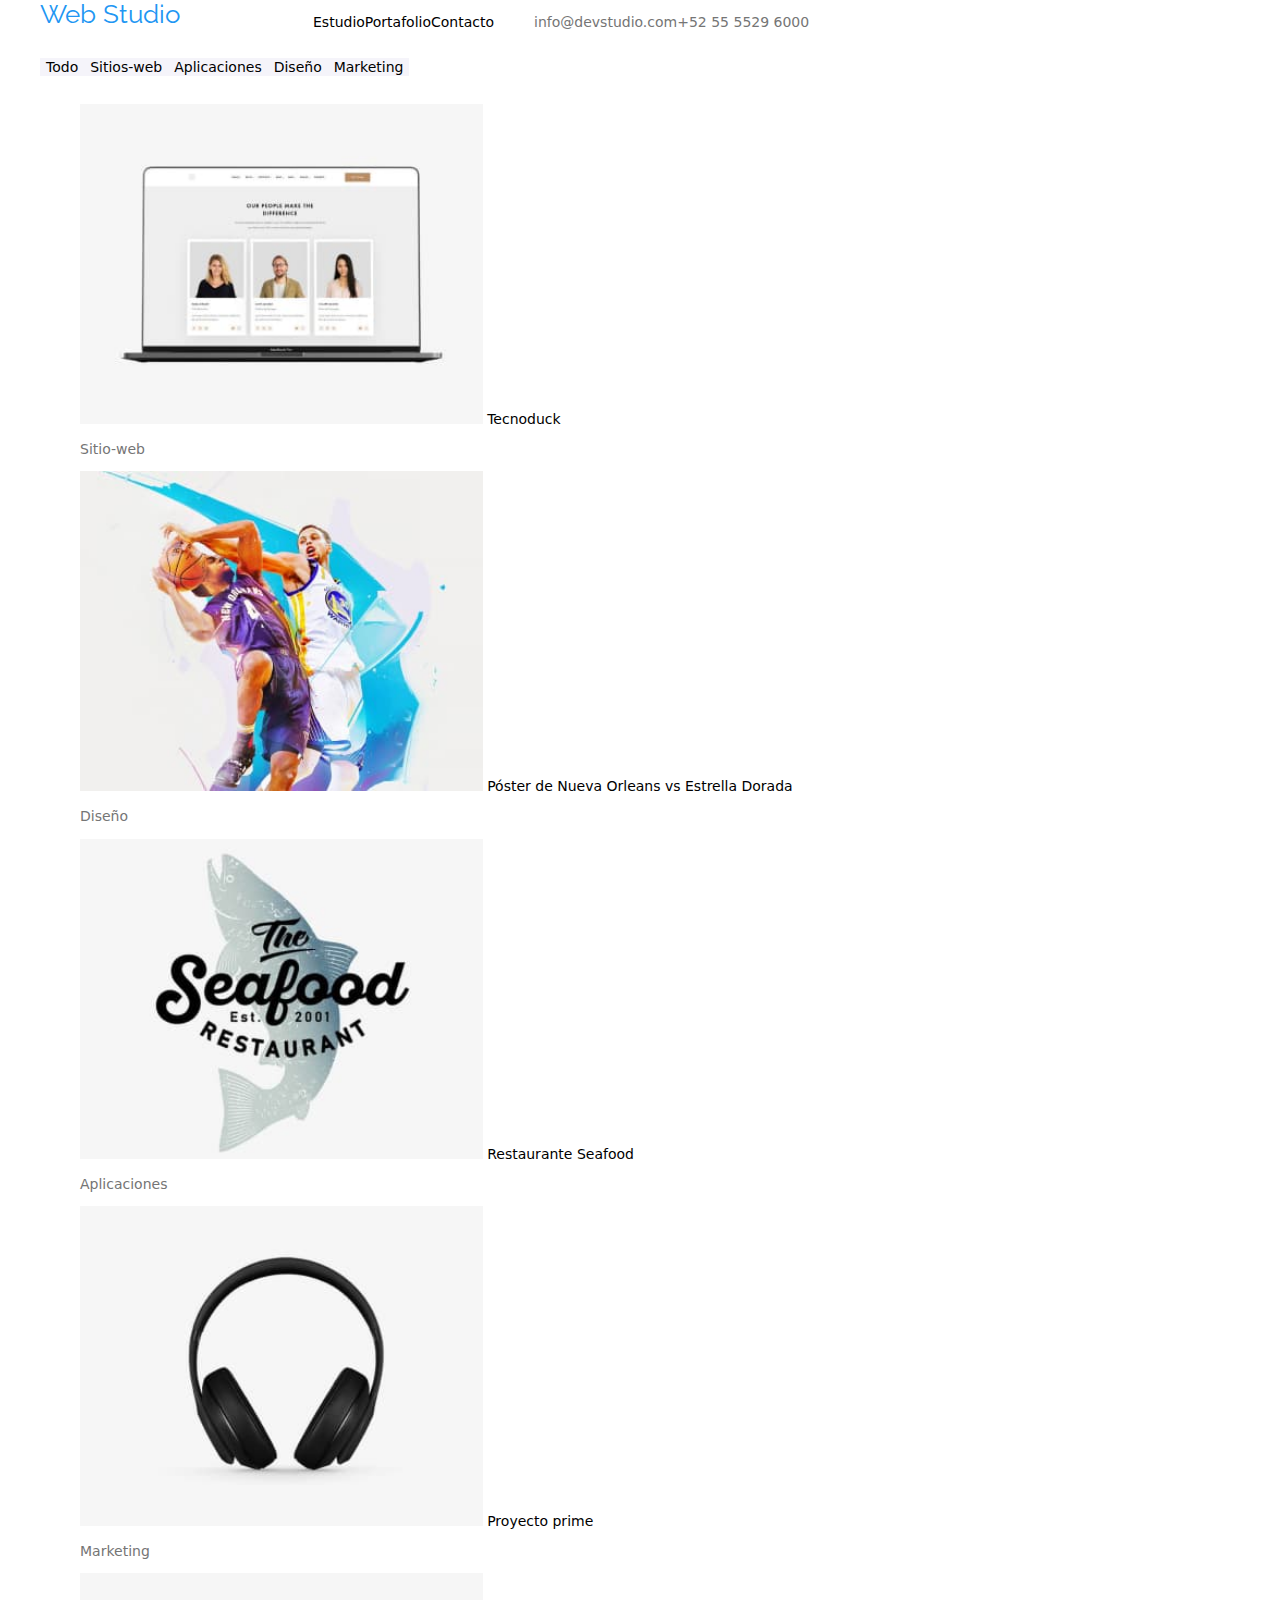
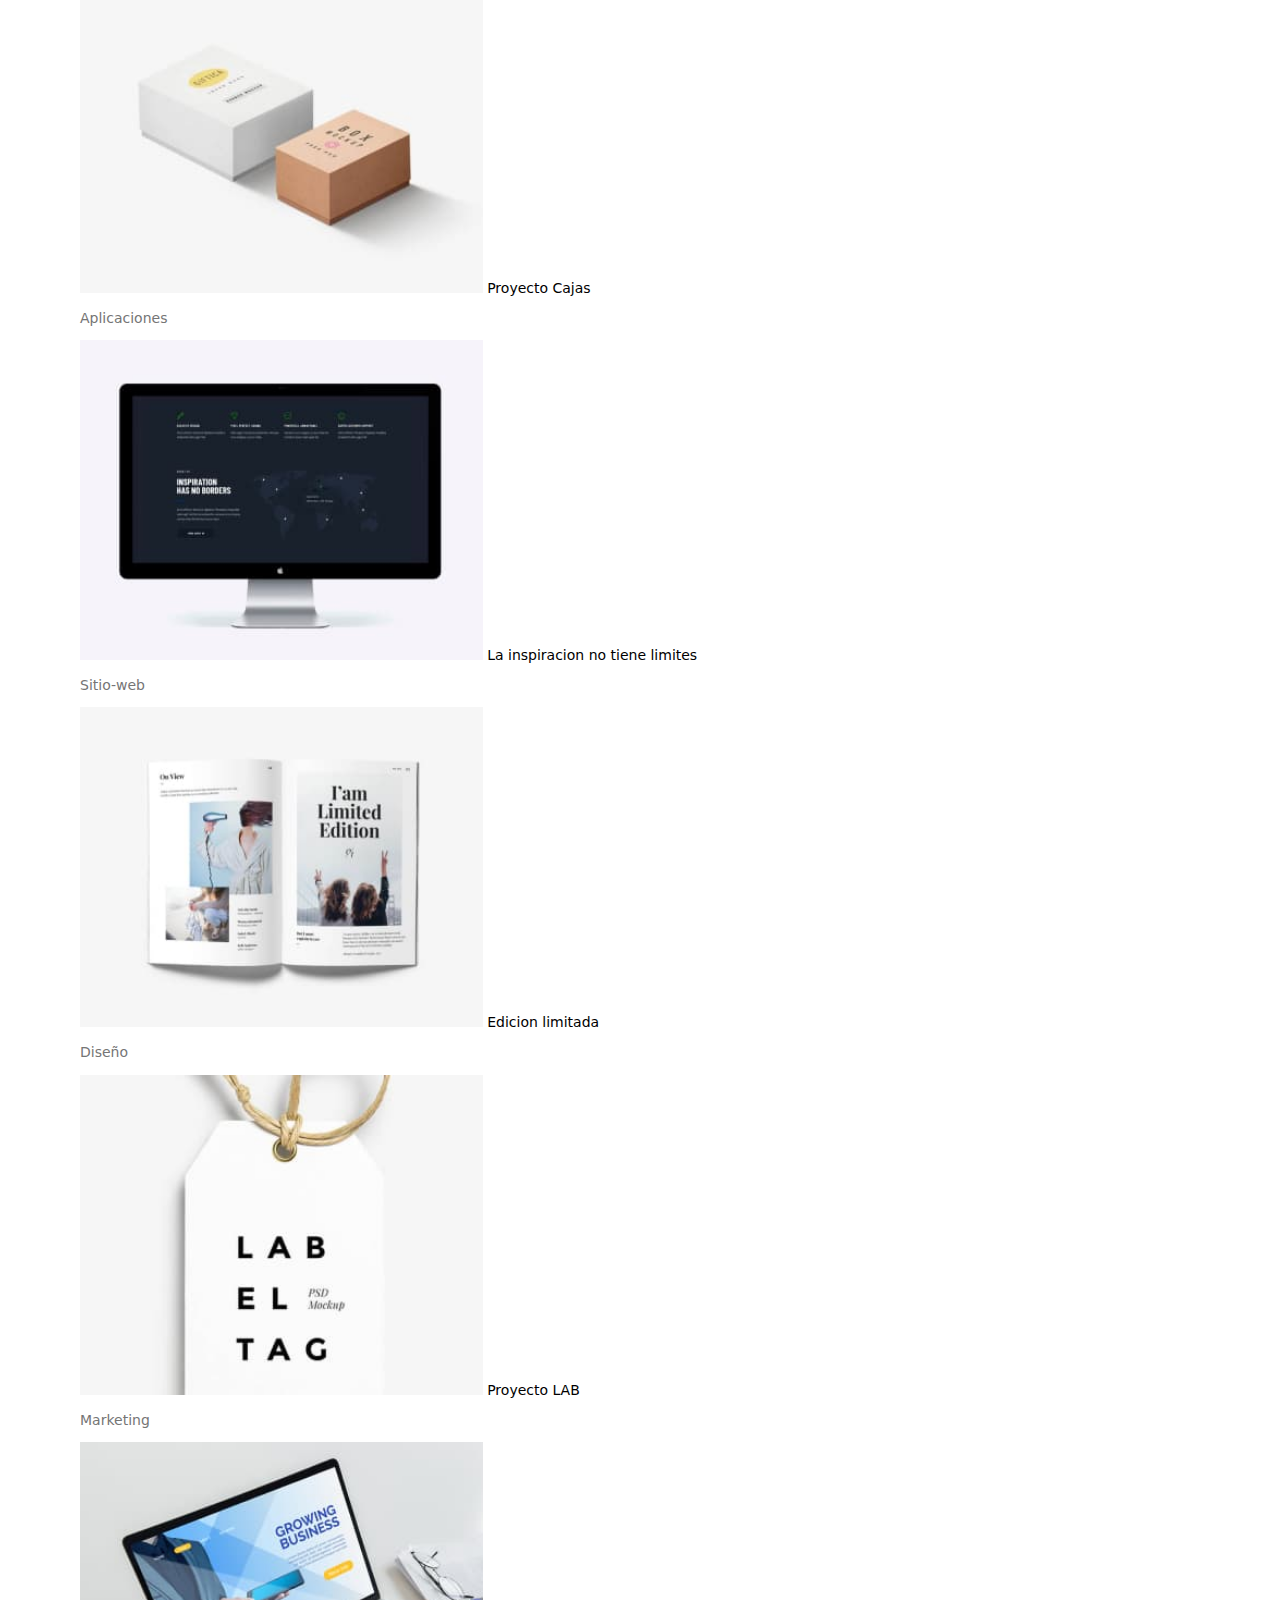
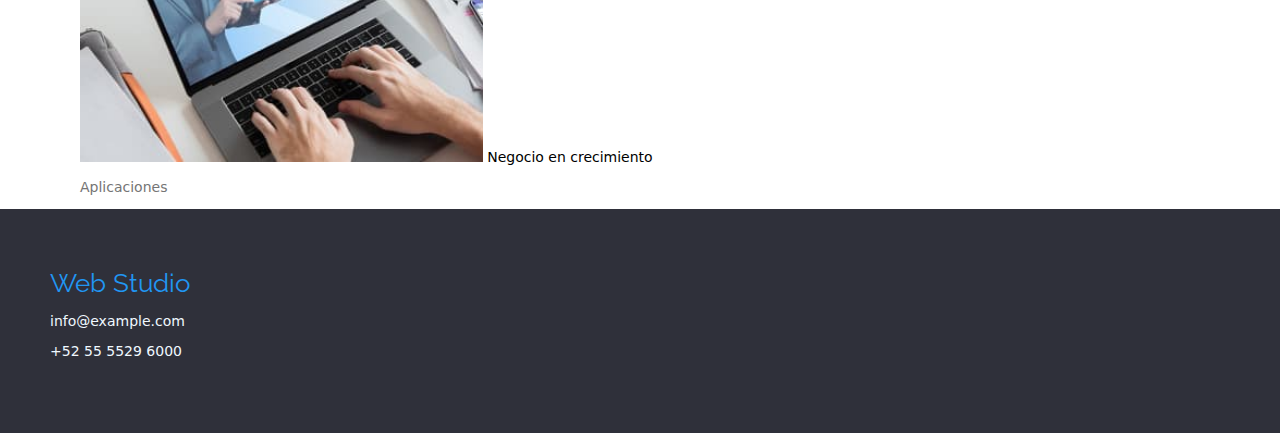
==== commit fe67644d: "actualizacion" ====
--- a/portafolio.html
+++ b/portafolio.html
@@ -53,7 +53,7 @@
       </div>
     </header>
     <aside>
-      <div class="container">
+      <div class="container-buttons">
         <ul class="botones-nav">
           <li><button>Todo</button></li>
           <li><button>Sitios-web</button></li>
--- a/Css/styles.css
+++ b/Css/styles.css
@@ -74,6 +74,7 @@
     white-space: pre-line;
     text-align: center;
     letter-spacing: 0.06em;
+    flex-direction: column;
 
 }
 
@@ -103,13 +104,16 @@
 }
 
 button {
-    background: light-gray;
+    justify-content: center;
+    background: rgb(245, 244, 250);
     color: black;
-    cursor: pointer
+    cursor: pointer;
+    border: none;
+    justify-items: center;
 }
 
 button:hover {
-    background: blue;
+    background: var(--accent-color);
     color: white;
     cursor: pointer
 }
@@ -167,6 +171,11 @@
     text-decoration: none;
     background-color: rgb(47, 48, 58);
     color: aliceblue;
+    display: flex;
+    padding-top: 60px;
+    padding-bottom: 60px;
+    padding-left: 20px;
+    margin-bottom: 9px;
 }
 
 .logo-header {
@@ -176,6 +185,7 @@
     box-shadow: none;
     text-decoration: none;
     border-radius: 0%;
+    margin-right: 93px;
 }
 
 .logo-footer {
@@ -225,6 +235,6 @@
 }
 
 .botones-nav {
-    text-align: center;
-    display: inline-flex;
+    display: inline-flex;
+
 }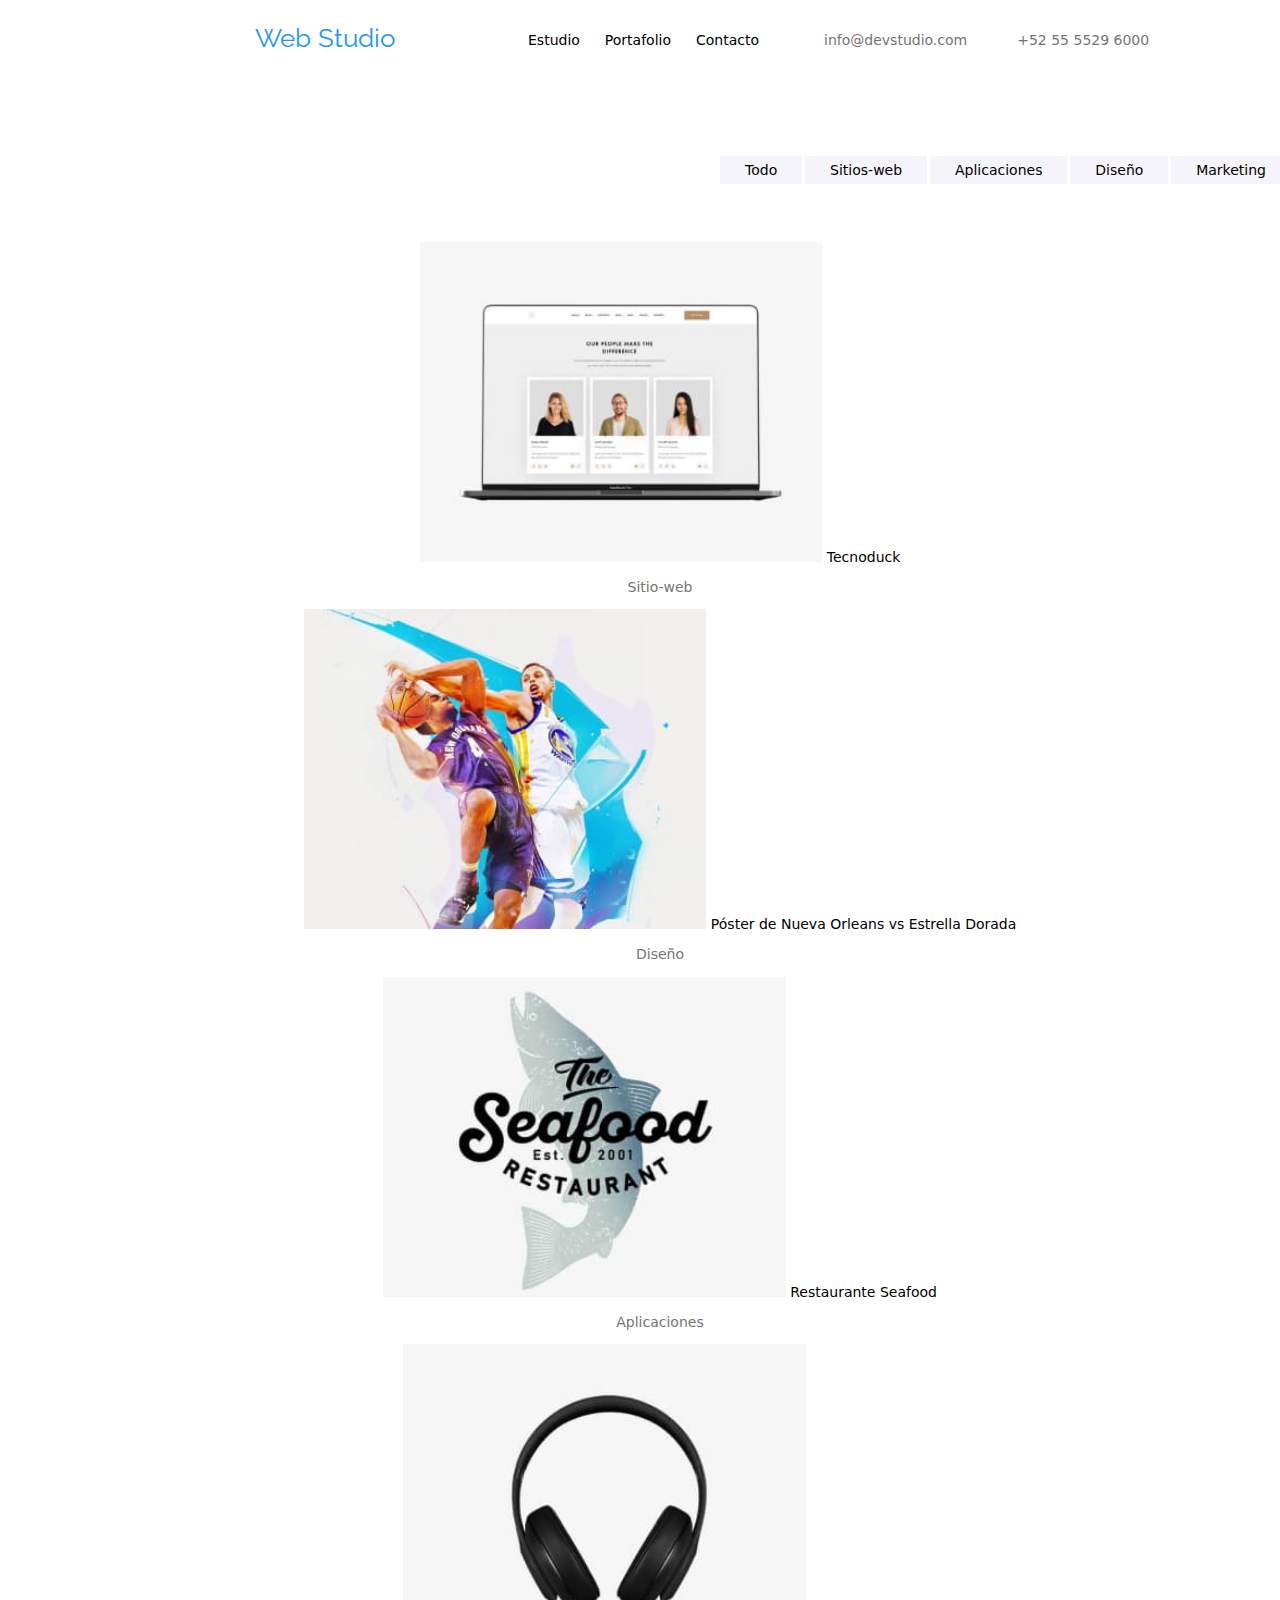
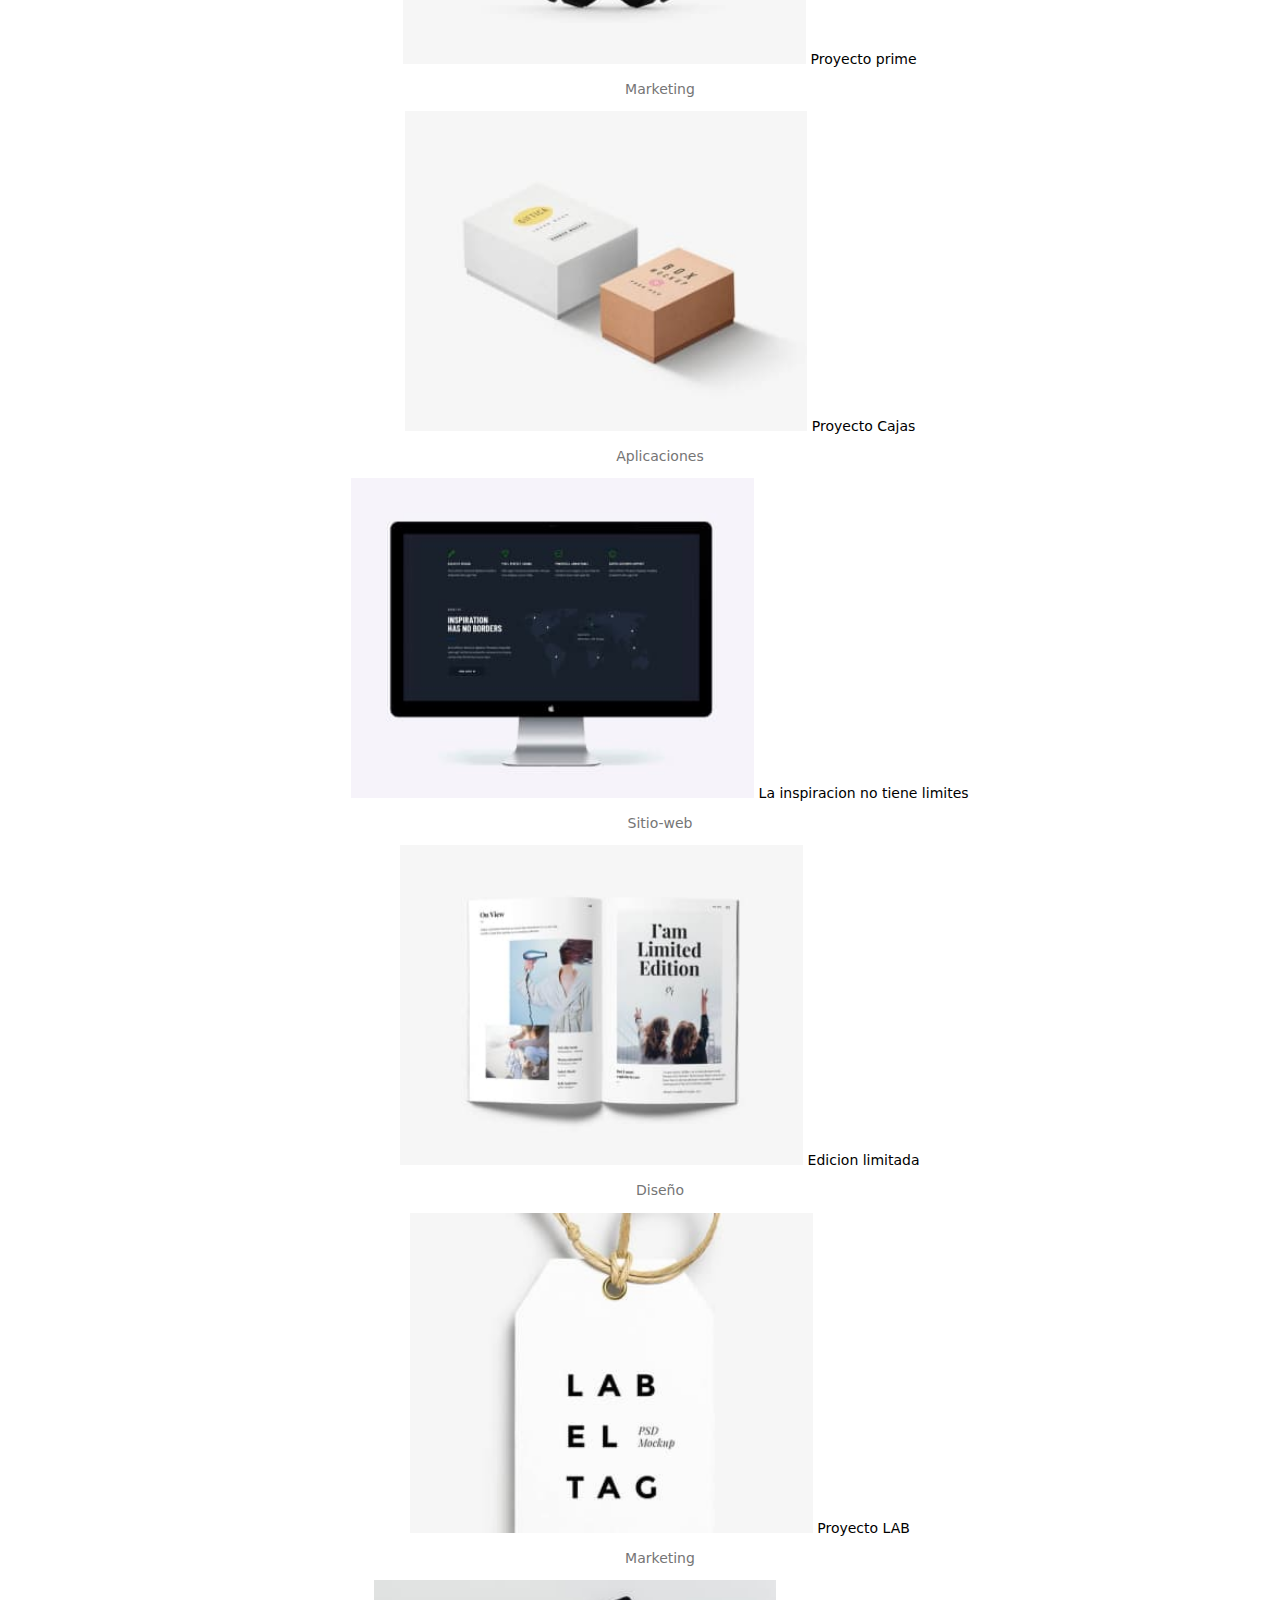
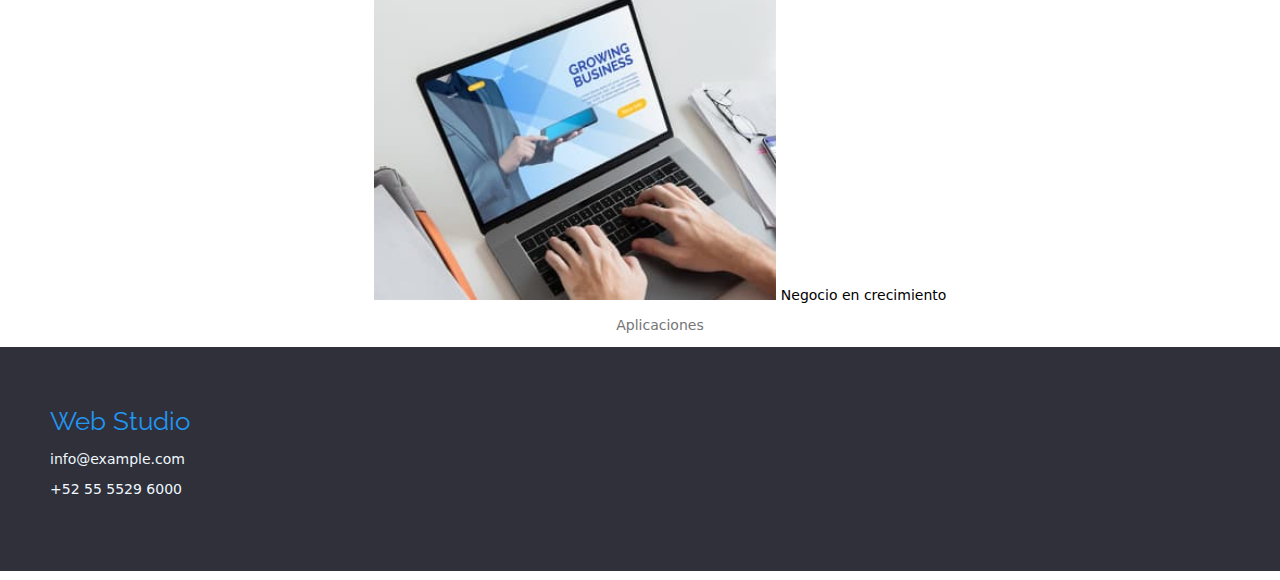
==== commit b691887d: "avance" ====
--- a/portafolio.html
+++ b/portafolio.html
@@ -66,7 +66,7 @@
     <div class="products">
       <div class="container">
         <ul>
-          <li>
+          <li class="item">
             <img
               src="./images/imagenportcomputador.jpg"
               alt="computador-solo"
@@ -75,7 +75,7 @@
             <span>Tecnoduck</span>
             <p class="section-details-p">Sitio-web</p>
           </li>
-          <li>
+          <li class="item">
             <img
               src="./images/imagenportjugadores.jpg"
               alt="Jugadores-de-baloncesto"
@@ -84,7 +84,7 @@
             <span>Póster de Nueva Orleans vs Estrella Dorada</span>
             <p class="section-details-p">Diseño</p>
           </li>
-          <li>
+          <li class="item">
             <img
               src="./images/imagenportseafood.jpg"
               alt="Imagen-de-texto-sea-foods"
@@ -93,7 +93,7 @@
             <span>Restaurante Seafood</span>
             <p class="section-details-p">Aplicaciones</p>
           </li>
-          <li>
+          <li class="item">
             <img
               src="./images/imagenportaudifonos.jpg"
               alt="Imagen-audifonos-sin-fondo"
@@ -102,7 +102,7 @@
             <span>Proyecto prime</span>
             <p class="section-details-p">Marketing</p>
           </li>
-          <li>
+          <li class="item">
             <img
               src="./images/imagenportcajas.jpg"
               alt="Imagen-de-cajas"
@@ -111,7 +111,7 @@
             <span>Proyecto Cajas</span>
             <p class="section-details-p">Aplicaciones</p>
           </li>
-          <li>
+          <li class="item">
             <img
               src="./images/imagenportmonitor.jpg"
               alt="imagen-de-monitor"
@@ -120,7 +120,7 @@
             <span>La inspiracion no tiene limites</span>
             <p class="section-details-p">Sitio-web</p>
           </li>
-          <li>
+          <li class="item">
             <img
               src="./images/imagenportlibro.jpg"
               alt="Imagen-de-libros"
@@ -129,7 +129,7 @@
             <span>Edicion limitada</span>
             <p class="section-details-p">Diseño</p>
           </li>
-          <li>
+          <li class="item">
             <img
               src="./images/imagenportetiqueta.jpg"
               alt="Imagen-de-etiquetas-de-ropa"
@@ -138,7 +138,7 @@
             <span>Proyecto LAB</span>
             <p class="section-details-p">Marketing</p>
           </li>
-          <li>
+          <li class="item">
             <img
               src="./images/imagenportcomputadorconmanos.jpg"
               alt="Imagen-computador-con-manos"
--- a/Css/styles.css
+++ b/Css/styles.css
@@ -19,6 +19,8 @@
 
 h2 {
     text-align: center;
+    font-size: 32px;
+    padding: 40px;
 }
 
 .container {
@@ -29,16 +31,45 @@
 
 .header-navegation {
     display: inline-flex;
-    position: static;
+    padding-right: 0%;
 }
 
 .header-menu-list {
     display: inline-flex;
+    padding-top: 18px;
+
+}
+
+.header-link {
+    margin: 25px;
+    margin-left: 0%;
 }
 
 .header-contact-list {
     display: inline-flex;
-
+    padding-top: 18px;
+
+}
+
+h3 {
+    font-size: 14px;
+}
+
+.section-details {
+    display: inline-flex;
+    padding-left: 215px;
+    padding-right: 215px;
+    margin: 30px;
+    display: flex;
+    justify-content: space-between;
+
+}
+
+.images-a-que-nos-dedicamos {
+    display: flex;
+    padding-top: 30px;
+    padding-bottom: 94px;
+    justify-content: space-between;
 }
 
 .info-header-email {
@@ -53,6 +84,7 @@
 .info-header-phone {
     text-decoration: none;
     color: var(--secondary-text-color);
+    margin-left: 50px;
 }
 
 .info-header-phone:hover {
@@ -75,6 +107,7 @@
     text-align: center;
     letter-spacing: 0.06em;
     flex-direction: column;
+    padding-top: 120px;
 
 }
 
@@ -95,6 +128,7 @@
     align-items: center;
     padding: 10px 32px;
     display: inline;
+    margin-bottom: 180px;
 }
 
 .btn-primary {
@@ -103,13 +137,28 @@
     cursor: pointer
 }
 
+.container-buttons {
+    margin-left: 680px;
+    padding-top: 80px;
+    padding-bottom: 30px;
+}
+
+.botones-nav {
+    width: 611px;
+    display: flex;
+    justify-content: space-between;
+}
+
 button {
-    justify-content: center;
     background: rgb(245, 244, 250);
     color: black;
     cursor: pointer;
     border: none;
     justify-items: center;
+    padding-top: 6px;
+    padding-bottom: 6px;
+    padding-left: 25px;
+    padding-right: 25px;
 }
 
 button:hover {
@@ -186,6 +235,8 @@
     text-decoration: none;
     border-radius: 0%;
     margin-right: 93px;
+    padding-top: 24px;
+    padding-left: 215px;
 }
 
 .logo-footer {
@@ -203,7 +254,10 @@
 
 .section-details-p {
     color: var(--secondary-text-color);
-}
+
+}
+
+
 
 .container-our-equip {
 
@@ -212,6 +266,8 @@
 
 .miembros {
     display: flex;
+    justify-content: space-between;
+    padding-bottom: 45px;
 }
 
 .primer-miembro {
@@ -234,7 +290,12 @@
     filter: drop-shadow(0px 4px 4px rgba(0, 0, 0, 0.25));
 }
 
-.botones-nav {
-    display: inline-flex;
-
+.item {
+    display: block;
+    text-align: center;
+}
+
+.item :hover {
+    cursor: pointer;
+    filter: drop-shadow(0px 4px 4px rgba(0, 0, 0, 0.25));
 }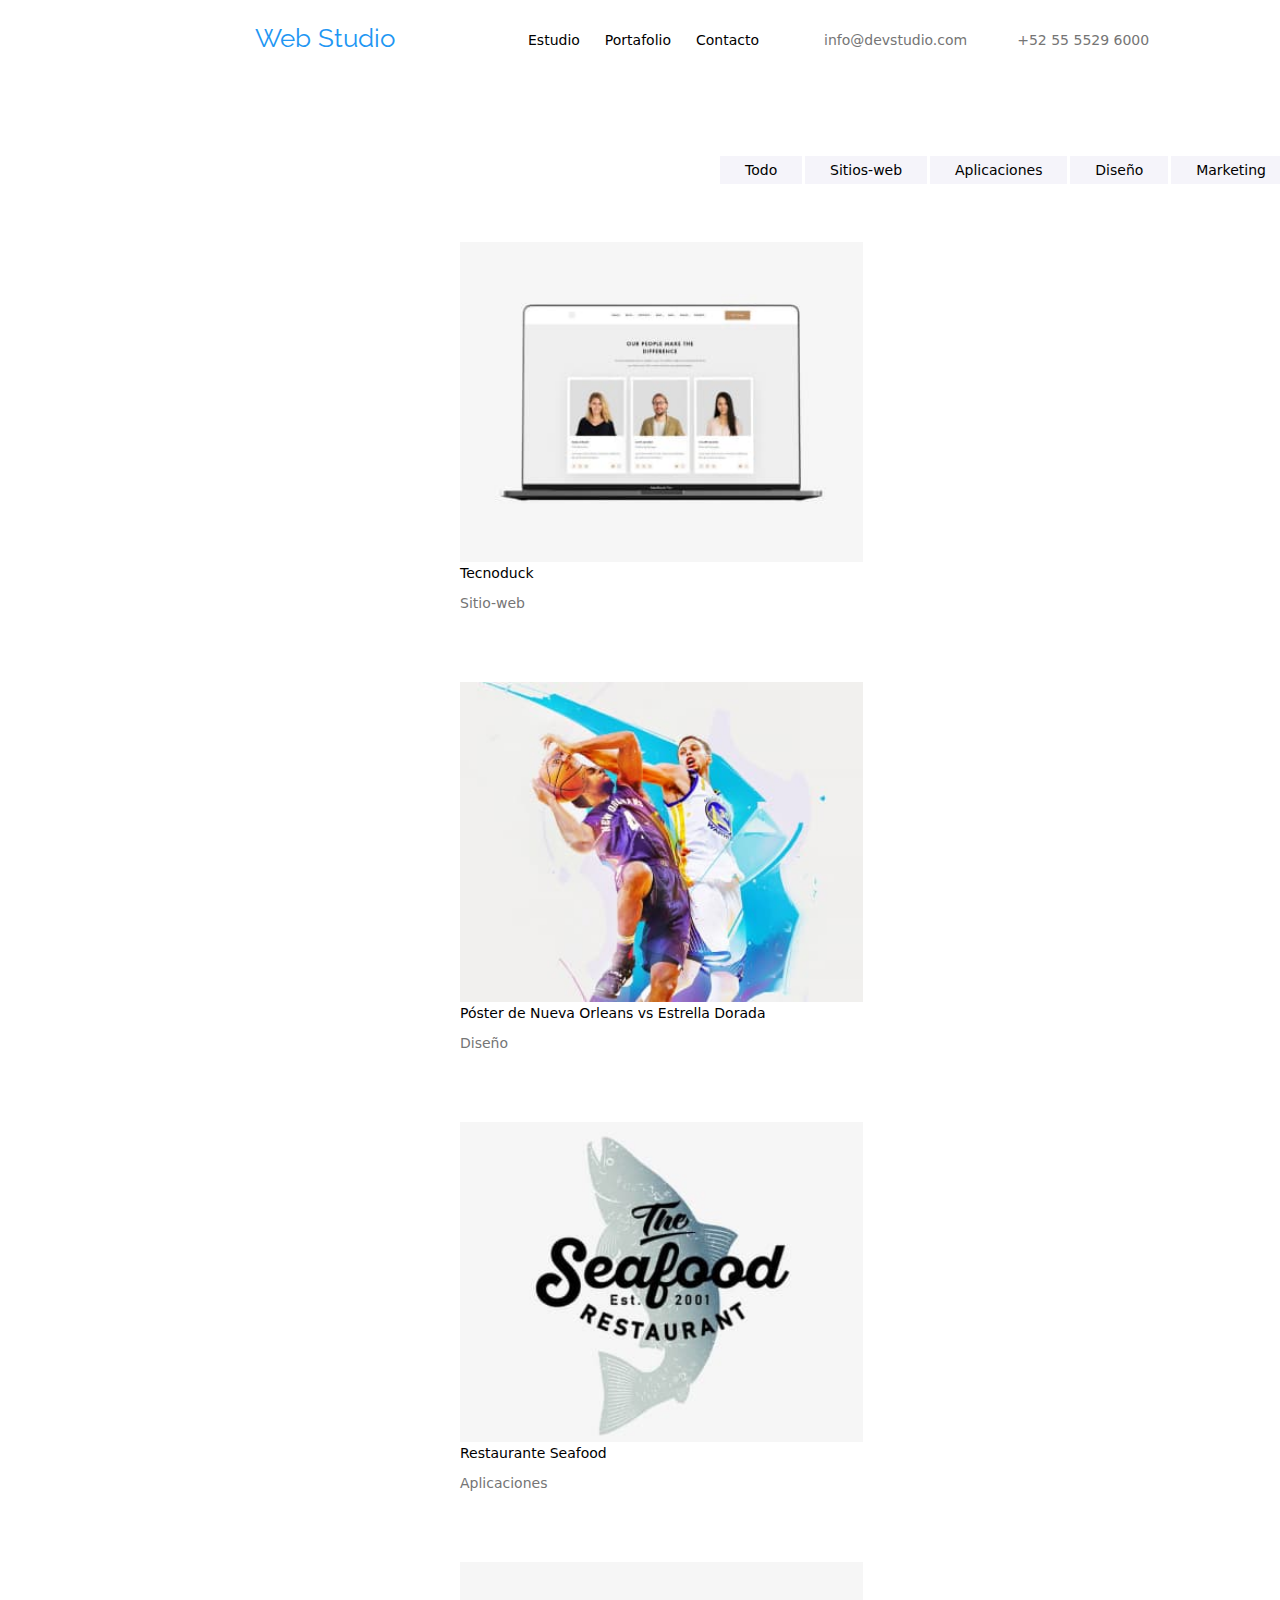
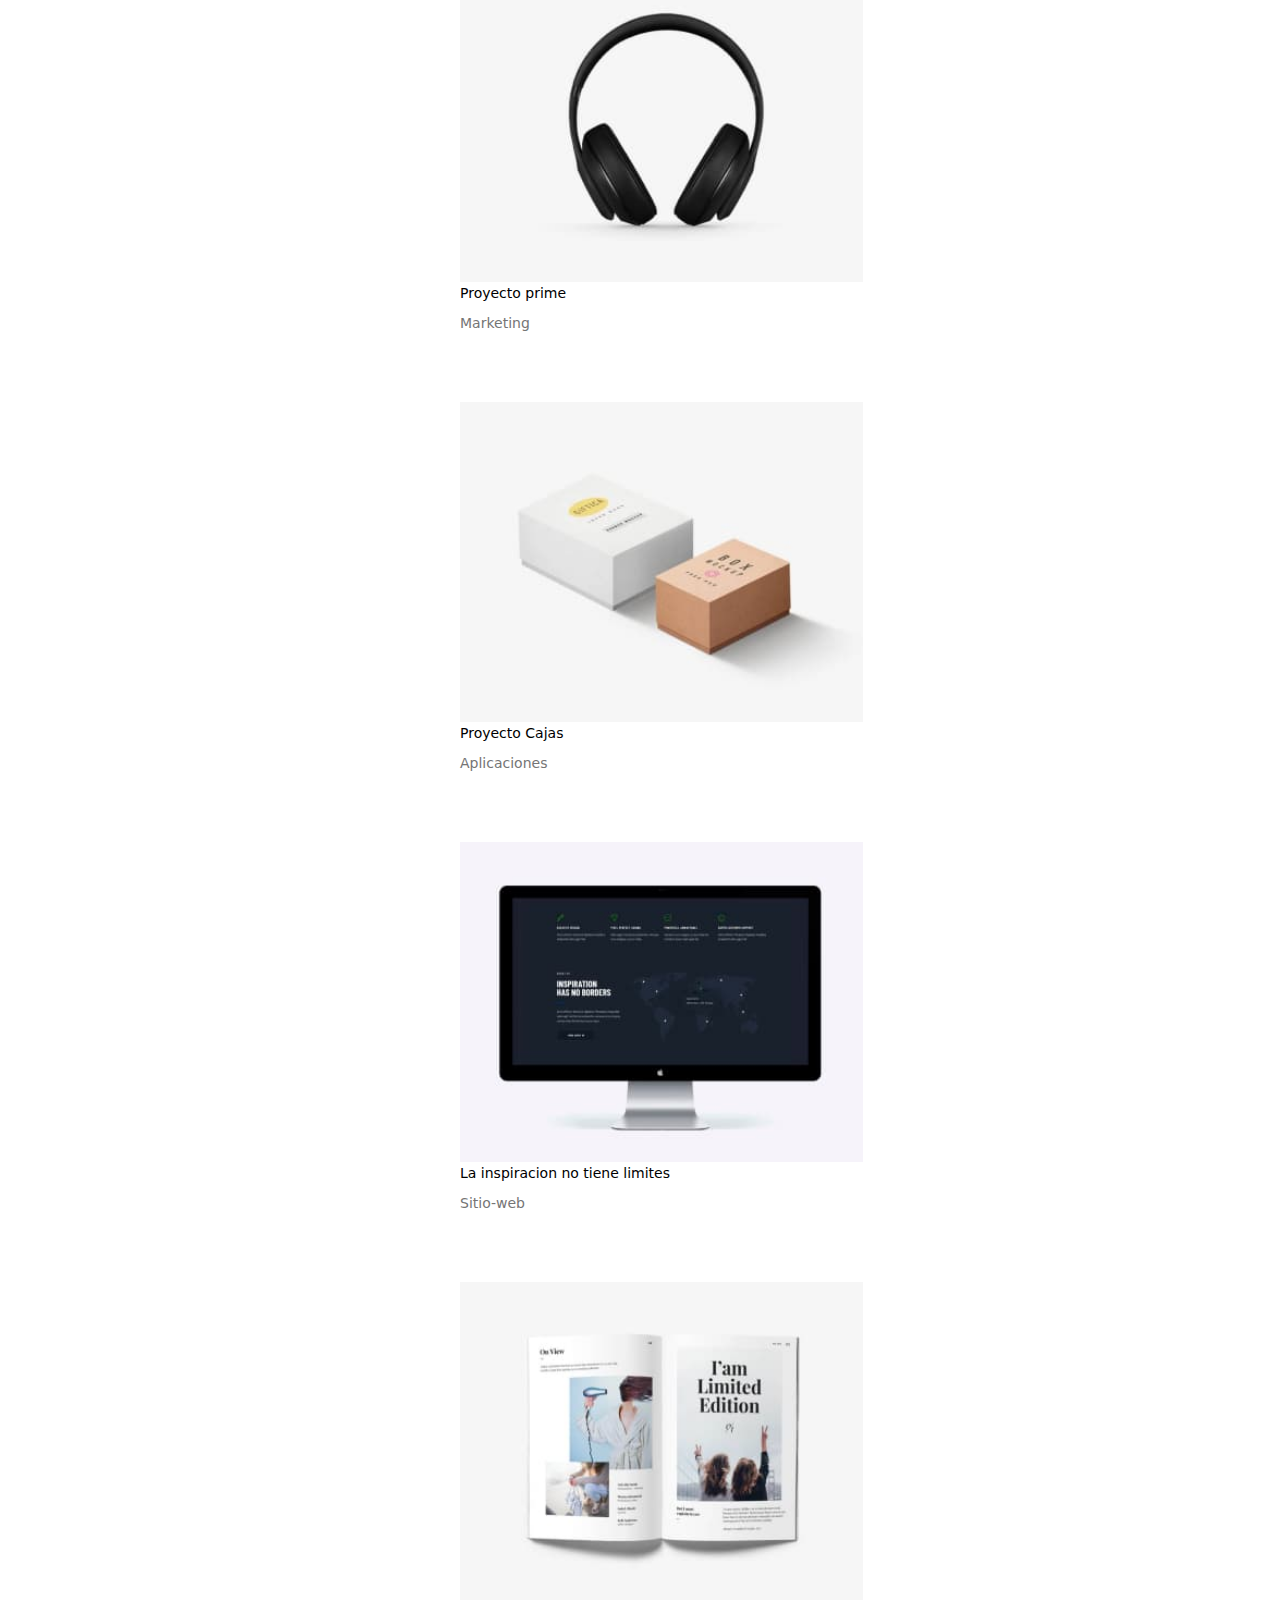
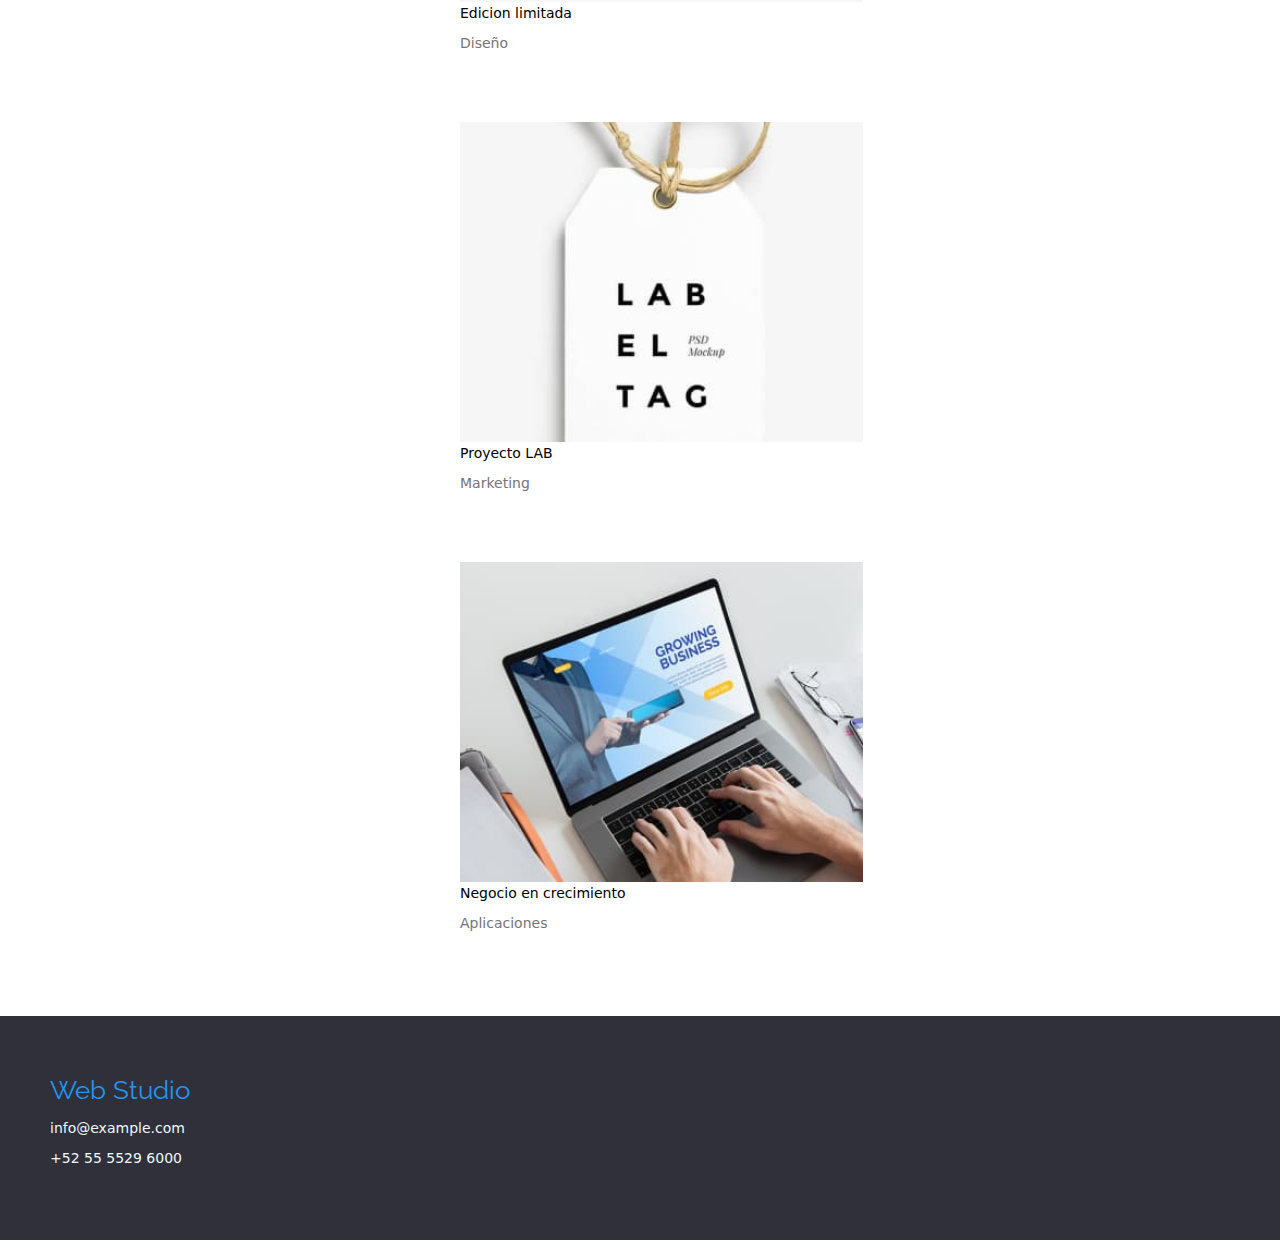
==== commit fe2e8a30: "final tarea 3" ====
--- a/portafolio.html
+++ b/portafolio.html
@@ -64,89 +64,107 @@
       </div>
     </aside>
     <div class="products">
-      <div class="container">
-        <ul>
-          <li class="item">
-            <img
-              src="./images/imagenportcomputador.jpg"
-              alt="computador-solo"
-              height="320"
-            />
-            <span>Tecnoduck</span>
-            <p class="section-details-p">Sitio-web</p>
-          </li>
-          <li class="item">
-            <img
-              src="./images/imagenportjugadores.jpg"
-              alt="Jugadores-de-baloncesto"
-              height="320"
-            />
-            <span>Póster de Nueva Orleans vs Estrella Dorada</span>
-            <p class="section-details-p">Diseño</p>
-          </li>
-          <li class="item">
-            <img
-              src="./images/imagenportseafood.jpg"
-              alt="Imagen-de-texto-sea-foods"
-              height="320"
-            />
-            <span>Restaurante Seafood</span>
-            <p class="section-details-p">Aplicaciones</p>
-          </li>
-          <li class="item">
-            <img
-              src="./images/imagenportaudifonos.jpg"
-              alt="Imagen-audifonos-sin-fondo"
-              height="320"
-            />
-            <span>Proyecto prime</span>
-            <p class="section-details-p">Marketing</p>
-          </li>
-          <li class="item">
-            <img
-              src="./images/imagenportcajas.jpg"
-              alt="Imagen-de-cajas"
-              height="320"
-            />
-            <span>Proyecto Cajas</span>
-            <p class="section-details-p">Aplicaciones</p>
-          </li>
-          <li class="item">
-            <img
-              src="./images/imagenportmonitor.jpg"
-              alt="imagen-de-monitor"
-              height="320"
-            />
-            <span>La inspiracion no tiene limites</span>
-            <p class="section-details-p">Sitio-web</p>
-          </li>
-          <li class="item">
-            <img
-              src="./images/imagenportlibro.jpg"
-              alt="Imagen-de-libros"
-              height="320"
-            />
-            <span>Edicion limitada</span>
-            <p class="section-details-p">Diseño</p>
-          </li>
-          <li class="item">
-            <img
-              src="./images/imagenportetiqueta.jpg"
-              alt="Imagen-de-etiquetas-de-ropa"
-              height="320"
-            />
-            <span>Proyecto LAB</span>
-            <p class="section-details-p">Marketing</p>
-          </li>
-          <li class="item">
-            <img
-              src="./images/imagenportcomputadorconmanos.jpg"
-              alt="Imagen-computador-con-manos"
-              height="320"
-            />
-            <span>Negocio en crecimiento</span>
-            <p class="section-details-p">Aplicaciones</p>
-          </li>
+      <div class="max-container-item">
+        <ul class="container-products">
+          <div class="item-container">
+            <li class="item">
+              <img
+                src="./images/imagenportcomputador.jpg"
+                alt="computador-solo"
+                height="320"
+              />
+              <span>Tecnoduck</span>
+              <p class="section-details-p">Sitio-web</p>
+            </li>
+          </div>
+          <div class="item-container">
+            <li class="item">
+              <img
+                src="./images/imagenportjugadores.jpg"
+                alt="Jugadores-de-baloncesto"
+                height="320"
+              />
+              <span>Póster de Nueva Orleans vs Estrella Dorada</span>
+              <p class="section-details-p">Diseño</p>
+            </li>
+          </div>
+          <div class="item-container">
+            <li class="item">
+              <img
+                src="./images/imagenportseafood.jpg"
+                alt="Imagen-de-texto-sea-foods"
+                height="320"
+              />
+              <span>Restaurante Seafood</span>
+              <p class="section-details-p">Aplicaciones</p>
+            </li>
+          </div>
+          <div class="item-container">
+            <li class="item">
+              <img
+                src="./images/imagenportaudifonos.jpg"
+                alt="Imagen-audifonos-sin-fondo"
+                height="320"
+              />
+              <span>Proyecto prime</span>
+              <p class="section-details-p">Marketing</p>
+            </li>
+          </div>
+          <div class="item-container">
+            <li class="item">
+              <img
+                src="./images/imagenportcajas.jpg"
+                alt="Imagen-de-cajas"
+                height="320"
+              />
+              <span>Proyecto Cajas</span>
+              <p class="section-details-p">Aplicaciones</p>
+            </li>
+          </div>
+          <div class="item-container">
+            <li class="item">
+              <img
+                src="./images/imagenportmonitor.jpg"
+                alt="imagen-de-monitor"
+                height="320"
+              />
+              <span>La inspiracion no tiene limites</span>
+              <p class="section-details-p">Sitio-web</p>
+            </li>
+          </div>
+          <div class="item-container">
+            <li class="item">
+              <img
+                src="./images/imagenportlibro.jpg"
+                alt="Imagen-de-libros"
+                height="320"
+              />
+              <span>Edicion limitada</span>
+              <p class="section-details-p">Diseño</p>
+            </li>
+          </div>
+          <div class="item-container">
+            <li class="item">
+              <img
+                src="./images/imagenportetiqueta.jpg"
+                alt="Imagen-de-etiquetas-de-ropa"
+                height="320"
+              />
+              <span>Proyecto LAB</span>
+              <p class="section-details-p">Marketing</p>
+            </li>
+          </div>
+          <div class="item-container">
+            <li class="item">
+              <img
+                src="./images/imagenportcomputadorconmanos.jpg"
+                alt="Imagen-computador-con-manos"
+                height="320"
+              />
+              <span>Negocio en crecimiento</span>
+              <p class="section-details-p">Aplicaciones</p>
+            </li>
+          </div>
         </ul>
       </div>
     </div>
--- a/Css/styles.css
+++ b/Css/styles.css
@@ -290,12 +290,28 @@
     filter: drop-shadow(0px 4px 4px rgba(0, 0, 0, 0.25));
 }
 
-.item {
-    display: block;
-    text-align: center;
-}
-
-.item :hover {
+.max-container-item {
+    padding-left: 300px;
+    padding-right: 300px;
+}
+
+.container-products {
+    display: flex;
+    flex-direction: row;
+    flex-wrap: wrap;
+    justify-content: space-between;
+
+}
+
+.item-container {
+    width: 370px;
+    height: 440px;
+    display: inline-grid;
+    padding-left: 120px;
+
+}
+
+.item-container :hover {
     cursor: pointer;
     filter: drop-shadow(0px 4px 4px rgba(0, 0, 0, 0.25));
 }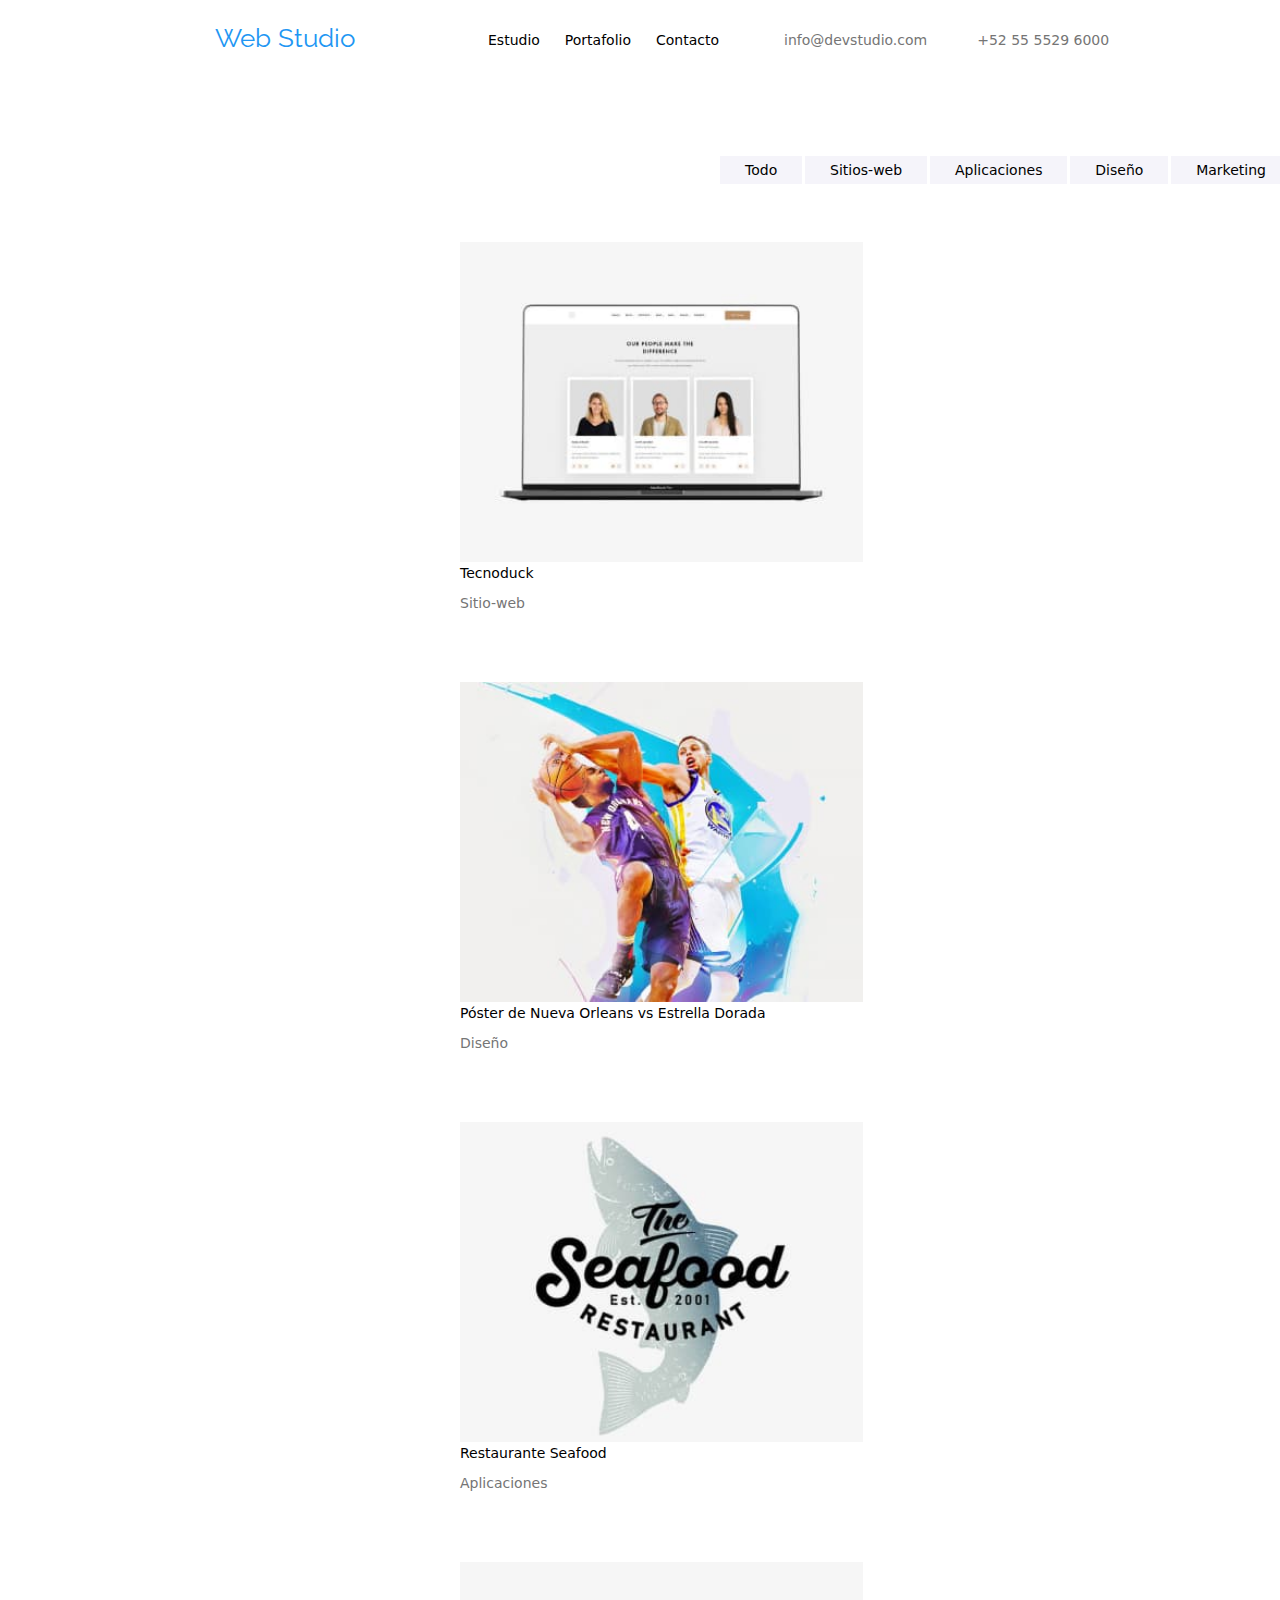
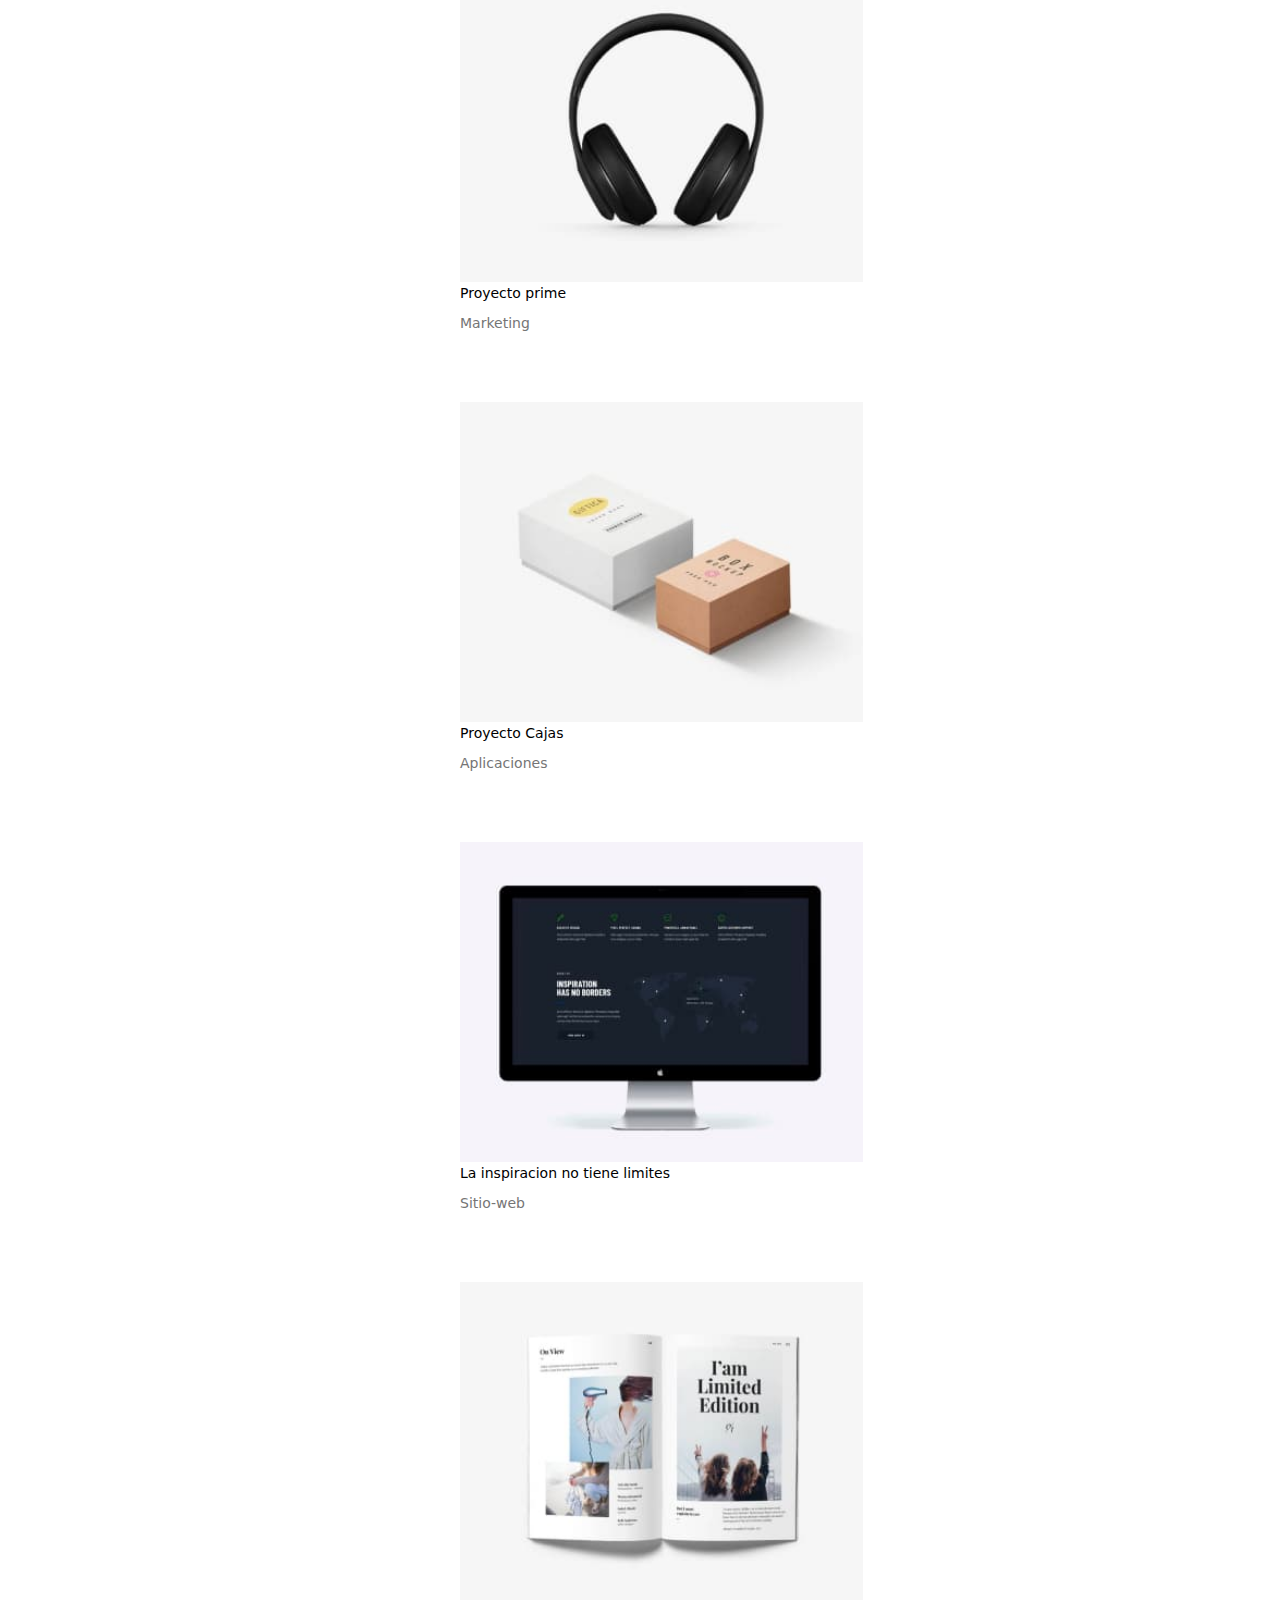
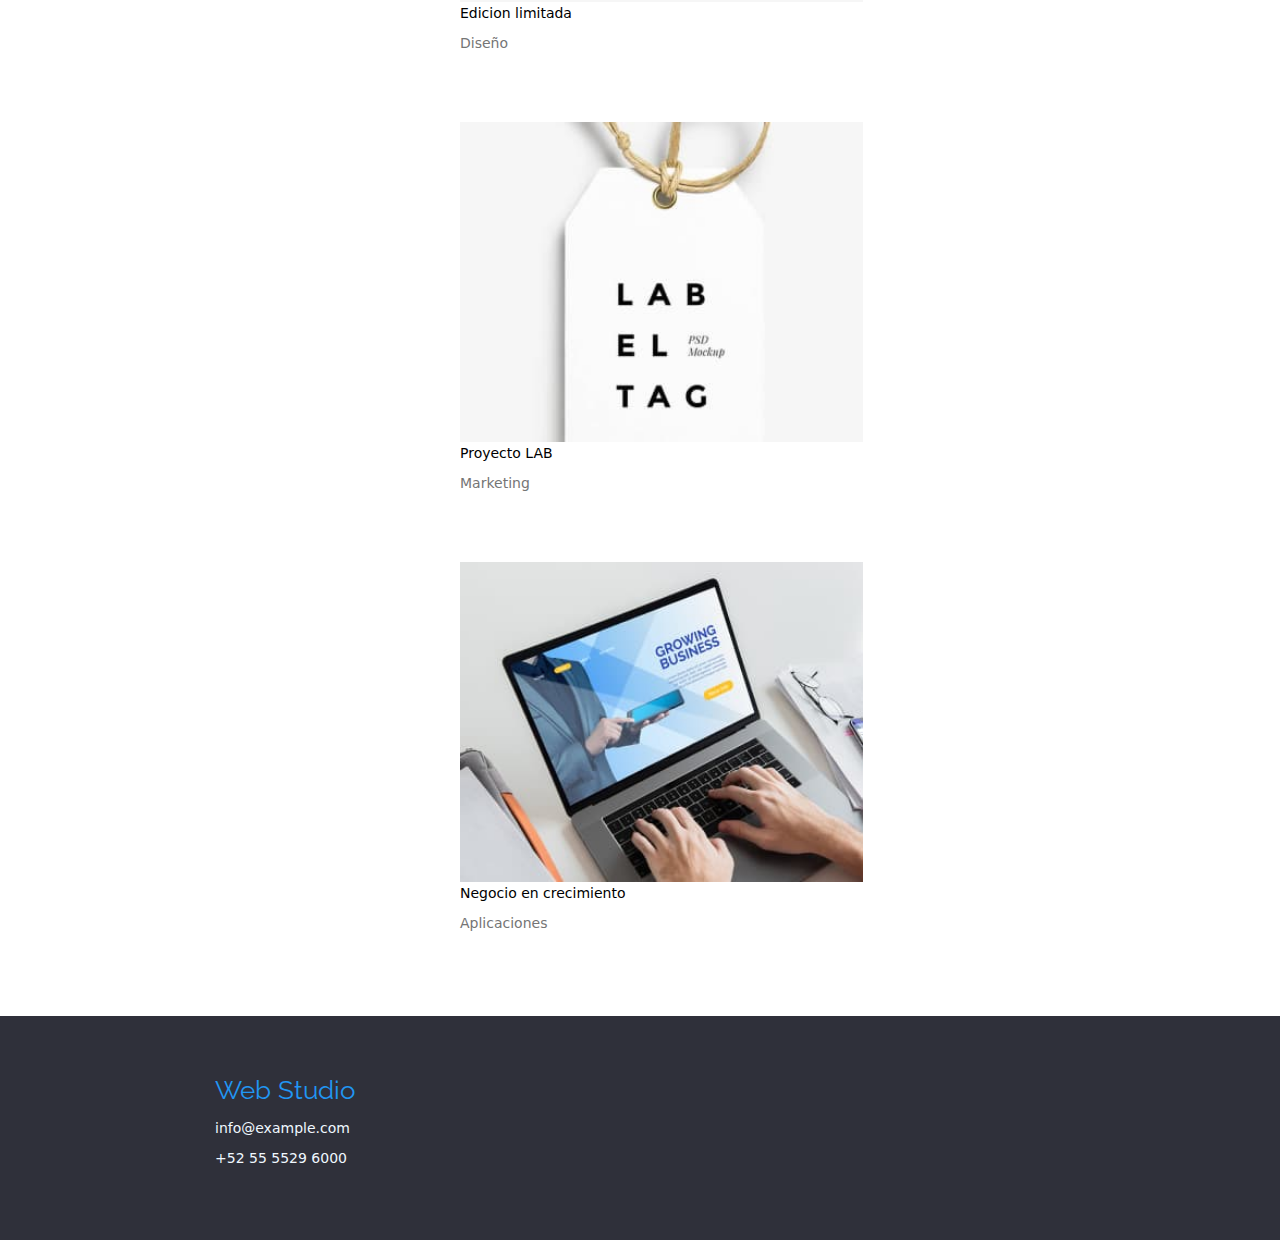
==== commit 1b6e15e2: "arreglos 2" ====
--- a/portafolio.html
+++ b/portafolio.html
@@ -29,9 +29,7 @@
               >
             </li>
             <li class="header-menu-item">
-              <a href="./portafolio.html" class="header-link link"
-                >Portafolio</a
-              >
+              <a href="./portfolio.html" class="header-link link">Portafolio</a>
             </li>
             <li class="header-menu-item">
               <a href="" class="header-link link"> Contacto</a>
--- a/Css/styles.css
+++ b/Css/styles.css
@@ -23,12 +23,6 @@
     padding: 40px;
 }
 
-.container {
-    width: 1200px;
-    margin-left: auto;
-    margin-right: auto;
-}
-
 .header-navegation {
     display: inline-flex;
     padding-right: 0%;
@@ -56,17 +50,41 @@
 }
 
 .section-details {
-    display: inline-flex;
     padding-left: 215px;
     padding-right: 215px;
-    margin: 30px;
-    display: flex;
-    justify-content: space-between;
-
+    padding-top: 30px;
+    padding-bottom: 30px;
+    display: flex;
+    justify-content: space-between;
+
+}
+
+.section-details-p0 {
+    width: 270px;
+    height: 101px;
+}
+
+.section-details-p1 {
+    width: 270px;
+    height: 122px;
+    padding-left: 30px;
+}
+
+.section-details-p2 {
+    width: 270px;
+    height: 101px;
+    padding-left: 30px;
+}
+
+.section-details-p3 {
+    width: 270px;
+    height: 101px;
 }
 
 .images-a-que-nos-dedicamos {
     display: flex;
+    padding-left: 215px;
+    padding-right: 215px;
     padding-top: 30px;
     padding-bottom: 94px;
     justify-content: space-between;
@@ -223,7 +241,8 @@
     display: flex;
     padding-top: 60px;
     padding-bottom: 60px;
-    padding-left: 20px;
+    padding-left: 215px;
+    padding-right: 215px;
     margin-bottom: 9px;
 }
 
@@ -265,6 +284,8 @@
 }
 
 .miembros {
+    padding-left: 215px;
+    padding-right: 215px;
     display: flex;
     justify-content: space-between;
     padding-bottom: 45px;
